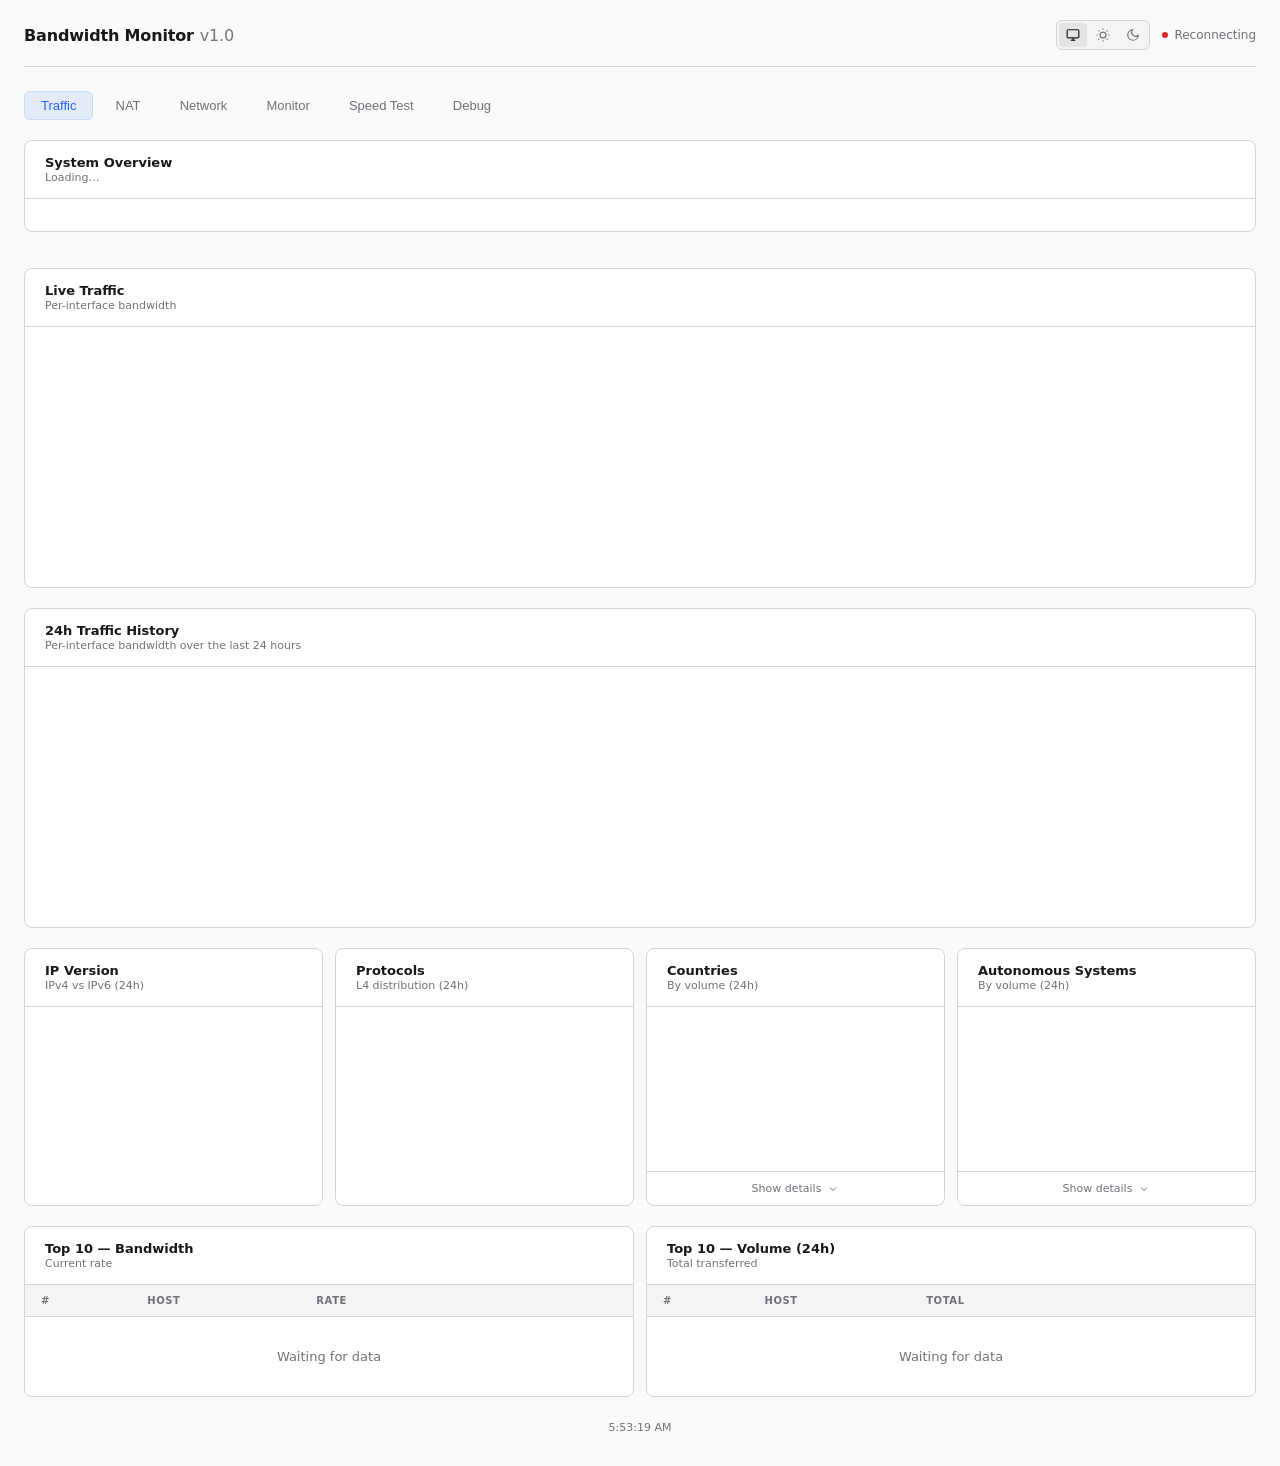
==== static/index.html @ acca1e72 "speedtest: add multi-WAN interface selection Speed tests can now optionally be bound to a specific W" ====
<!DOCTYPE html>
<html lang="en">
<head>
    <meta charset="UTF-8">
    <meta name="viewport" content="width=device-width, initial-scale=1.0">
    <title>Bandwidth Monitor</title>
    <script>(function(){var t=localStorage.getItem('bw-theme')||'auto';document.documentElement.setAttribute('data-theme',t)})()</script>
    <link rel="stylesheet" href="style.css">
    <script src="vendor/chart.umd.min.js" defer></script>
    <script src="vendor/luxon.min.js" defer></script>
    <script src="vendor/chartjs-adapter-luxon.umd.min.js" defer></script>
    <script src="vendor/world-map.js" defer></script>
</head>
<body>
    <div class="container">
        <header class="header">
            <h1>Bandwidth Monitor<span>v1.0</span></h1>
            <div style="display:flex;align-items:center;gap:12px">
                <div class="theme-toggle" id="themeToggle">
                    <button class="theme-btn" data-theme-val="auto" title="System"><svg viewBox="0 0 24 24" fill="none" stroke="currentColor" stroke-width="2"><rect x="2" y="3" width="20" height="14" rx="2"/><line x1="8" y1="21" x2="16" y2="21"/><line x1="12" y1="17" x2="12" y2="21"/></svg></button>
                    <button class="theme-btn" data-theme-val="light" title="Light"><svg viewBox="0 0 24 24" fill="none" stroke="currentColor" stroke-width="2"><circle cx="12" cy="12" r="5"/><path d="M12 1v2M12 21v2M4.22 4.22l1.42 1.42M18.36 18.36l1.42 1.42M1 12h2M21 12h2M4.22 19.78l1.42-1.42M18.36 5.64l1.42-1.42"/></svg></button>
                    <button class="theme-btn" data-theme-val="dark" title="Dark"><svg viewBox="0 0 24 24" fill="none" stroke="currentColor" stroke-width="2"><path d="M21 12.79A9 9 0 1 1 11.21 3 7 7 0 0 0 21 12.79z"/></svg></button>
                </div>
                <div class="status-badge">
                    <span class="status-dot" id="statusDot" role="img" aria-label="Connection status: connecting"></span>
                    <span id="statusText">Connecting</span>
                </div>
            </div>
        </header>

        <div class="main-nav">
            <button class="main-nav-tab active" data-tab="traffic" onclick="window._switchTab('traffic')">Traffic</button>
            <button class="main-nav-tab" data-tab="nat" onclick="window._switchTab('nat')">NAT</button>
            <button class="main-nav-tab" data-tab="dns" onclick="window._switchTab('dns')">DNS</button>
            <button class="main-nav-tab" data-tab="wifi" onclick="window._switchTab('wifi')">WiFi</button>
            <button class="main-nav-tab" data-tab="network" onclick="window._switchTab('network')">Network</button>
            <button class="main-nav-tab" data-tab="monitor" onclick="window._switchTab('monitor')">Monitor</button>
            <button class="main-nav-tab" data-tab="speedtest" onclick="window._switchTab('speedtest')">Speed Test</button>
            <button class="main-nav-tab" data-tab="debug" onclick="window._switchTab('debug')">Debug</button>
        </div>

        <div class="tab-panel active" id="tabTraffic">

        <div class="vpn-banner" id="vpnBanner">
            <span class="vpn-banner-dot"></span>
            <span class="vpn-banner-text">Traffic routed via VPN <span class="vpn-banner-since" id="vpnBannerSince"></span></span>
        </div>

        <div class="card" id="systemCard" style="margin-bottom:16px">
            <div class="card-header">
                <div>
                    <div class="card-title">System Overview</div>
                    <div class="card-subtitle" id="systemSubtitle">Loading…</div>
                </div>
            </div>
            <div id="systemStats" class="system-stats"></div>
        </div>

        <div class="stats-row" id="statsRow"></div>

        <div class="iface-groups" id="ifaceGroups"></div>

        <div class="card chart-section">
            <div class="card-header">
                <div>
                    <div class="card-title">Live Traffic</div>
                    <div class="card-subtitle">Per-interface bandwidth</div>
                </div>
                <div class="iface-tabs" id="ifaceTabs"></div>
            </div>
            <div class="chart-container">
                <canvas id="trafficChart"></canvas>
            </div>
        </div>

        <div class="card chart-section">
            <div class="card-header">
                <div>
                    <div class="card-title">24h Traffic History</div>
                    <div class="card-subtitle">Per-interface bandwidth over the last 24 hours</div>
                </div>
                <div class="iface-tabs" id="historyIfaceTabs"></div>
            </div>
            <div class="chart-container">
                <canvas id="historyChart"></canvas>
            </div>
        </div>

        <div class="breakdown-row">
            <div class="breakdown-card" id="ipvSection">
                <div class="card-header">
                    <div>
                        <div class="card-title">IP Version</div>
                        <div class="card-subtitle">IPv4 vs IPv6 (24h)</div>
                    </div>
                </div>
                <div class="breakdown-chart-body">
                    <div class="breakdown-chart-wrap"><canvas id="ipvChart"></canvas></div>
                    <div class="breakdown-legend" id="ipvLegend"></div>
                </div>
            </div>

            <div class="breakdown-card" id="protoSection">
                <div class="card-header">
                    <div>
                        <div class="card-title">Protocols</div>
                        <div class="card-subtitle">L4 distribution (24h)</div>
                    </div>
                </div>
                <div class="breakdown-chart-body">
                    <div class="breakdown-chart-wrap"><canvas id="protoChart"></canvas></div>
                    <div class="breakdown-legend" id="protoLegend"></div>
                </div>
            </div>

            <div class="breakdown-card" id="countrySection">
                <div class="card-header">
                    <div>
                        <div class="card-title">Countries</div>
                        <div class="card-subtitle">By volume (24h)</div>
                    </div>
                </div>
                <div class="breakdown-chart-body">
                    <div class="breakdown-chart-wrap"><canvas id="countryChart"></canvas></div>
                    <div class="breakdown-legend" id="countryLegend"></div>
                </div>
                <div class="breakdown-toggle" id="countryToggle" onclick="window._toggleDetail('country')">
                    <span>Show details</span>
                    <svg viewBox="0 0 24 24" fill="none" stroke="currentColor" stroke-width="2"><polyline points="6 9 12 15 18 9"/></svg>
                </div>
                <div class="breakdown-detail" id="countryDetail">
                    <table>
                        <thead><tr><th>#</th><th>Country</th><th>IPs</th><th>Volume</th><th style="width:28%"></th></tr></thead>
                        <tbody id="countryTable">
                            <tr><td colspan="5" class="empty-state">Waiting for GeoIP data</td></tr>
                        </tbody>
                    </table>
                </div>
            </div>

            <div class="breakdown-card" id="asnSection">
                <div class="card-header">
                    <div>
                        <div class="card-title">Autonomous Systems</div>
                        <div class="card-subtitle">By volume (24h)</div>
                    </div>
                </div>
                <div class="breakdown-chart-body">
                    <div class="breakdown-chart-wrap"><canvas id="asnChart"></canvas></div>
                    <div class="breakdown-legend" id="asnLegend"></div>
                </div>
                <div class="breakdown-toggle" id="asnToggle" onclick="window._toggleDetail('asn')">
                    <span>Show details</span>
                    <svg viewBox="0 0 24 24" fill="none" stroke="currentColor" stroke-width="2"><polyline points="6 9 12 15 18 9"/></svg>
                </div>
                <div class="breakdown-detail" id="asnDetail">
                    <table>
                        <thead><tr><th>#</th><th>ASN</th><th>IPs</th><th>Volume</th><th style="width:28%"></th></tr></thead>
                        <tbody id="asnTable">
                            <tr><td colspan="5" class="empty-state">Waiting for GeoIP data</td></tr>
                        </tbody>
                    </table>
                </div>
            </div>
        </div>

        <!-- World Traffic Map and Latency moved to Monitor tab -->

        <div class="two-col">
            <div class="card">
                <div class="card-header">
                    <div>
                        <div class="card-title">Top 10 &mdash; Bandwidth</div>
                        <div class="card-subtitle">Current rate</div>
                    </div>
                </div>
                <table>
                    <thead><tr><th>#</th><th>Host</th><th>Rate</th><th style="width:28%"></th></tr></thead>
                    <tbody id="bwTable">
                        <tr><td colspan="4" class="empty-state">Waiting for data</td></tr>
                    </tbody>
                </table>
            </div>

            <div class="card">
                <div class="card-header">
                    <div>
                        <div class="card-title">Top 10 &mdash; Volume (24h)</div>
                        <div class="card-subtitle">Total transferred</div>
                    </div>
                </div>
                <table>
                    <thead><tr><th>#</th><th>Host</th><th>Total</th><th style="width:28%"></th></tr></thead>
                    <tbody id="volTable">
                        <tr><td colspan="4" class="empty-state">Waiting for data</td></tr>
                    </tbody>
                </table>
            </div>
        </div>

        </div><!-- /tabTraffic -->

        <div class="tab-panel" id="tabNat">
        <div id="natNoData" style="text-align:center;padding:48px 16px;color:var(--text-2)">
            <div style="font-size:14px;font-weight:500;margin-bottom:4px">Conntrack not available</div>
            <div style="font-size:12px">Requires Linux with nf_conntrack module loaded and CAP_NET_ADMIN</div>
        </div>
        <div id="natHasData" style="display:none">
            <div class="card" style="margin-bottom:16px">
                <div class="card-header">
                    <div>
                        <div class="card-title">NAT &mdash; Connection Tracking</div>
                        <div class="card-subtitle">Active conntrack entries</div>
                    </div>
                    <div style="font-size:11px;color:var(--text-2)" id="natStatus"></div>
                </div>
            </div>
            <div class="nat-stats-row">
                <div class="nat-stat-card">
                    <div class="nat-stat-label">Active Connections</div>
                    <div class="nat-stat-value total" id="natTotal">--</div>
                </div>
                <div class="nat-stat-card">
                    <div class="nat-stat-label">Max Connections</div>
                    <div class="nat-stat-value max" id="natMax">--</div>
                </div>
                <div class="nat-stat-card">
                    <div class="nat-stat-label">Table Usage</div>
                    <div class="nat-stat-value pct" id="natUsagePct">--</div>
                </div>
                <div class="nat-stat-card">
                    <div class="nat-stat-label">IPv4</div>
                    <div class="nat-stat-value v4" id="natIPv4">--</div>
                </div>
                <div class="nat-stat-card">
                    <div class="nat-stat-label">IPv6</div>
                    <div class="nat-stat-value v6" id="natIPv6">--</div>
                </div>
            </div>
            <div class="breakdown-row">
                <div class="breakdown-card">
                    <div class="card-header">
                        <div>
                            <div class="card-title">Protocols</div>
                            <div class="card-subtitle">Connection distribution</div>
                        </div>
                    </div>
                    <div class="breakdown-chart-body">
                        <div class="breakdown-chart-wrap"><canvas id="natProtoChart"></canvas></div>
                        <div class="breakdown-legend" id="natProtoLegend"></div>
                    </div>
                </div>
                <div class="breakdown-card">
                    <div class="card-header">
                        <div>
                            <div class="card-title">States</div>
                            <div class="card-subtitle">TCP connection states</div>
                        </div>
                    </div>
                    <div class="breakdown-chart-body">
                        <div class="breakdown-chart-wrap"><canvas id="natStateChart"></canvas></div>
                        <div class="breakdown-legend" id="natStateLegend"></div>
                    </div>
                </div>
                <div class="breakdown-card">
                    <div class="card-header">
                        <div>
                            <div class="card-title">NAT Type</div>
                            <div class="card-subtitle">SNAT / DNAT / Both / None</div>
                        </div>
                    </div>
                    <div class="breakdown-chart-body">
                        <div class="breakdown-chart-wrap"><canvas id="natTypeChart"></canvas></div>
                        <div class="breakdown-legend" id="natTypeLegend"></div>
                    </div>
                </div>
                <div class="breakdown-card">
                    <div class="card-header">
                        <div>
                            <div class="card-title">IP Version</div>
                            <div class="card-subtitle">IPv4 vs IPv6 connections</div>
                        </div>
                    </div>
                    <div class="breakdown-chart-body">
                        <div class="breakdown-chart-wrap"><canvas id="natIPvChart"></canvas></div>
                        <div class="breakdown-legend" id="natIPvLegend"></div>
                    </div>
                </div>
            </div>
            <div class="two-col" style="margin-bottom:20px">
                <div class="card">
                    <div class="card-header">
                        <div>
                            <div class="card-title">Top LAN Clients</div>
                            <div class="card-subtitle" id="natSrcSubtitle">By traffic volume</div>
                        </div>
                        <div class="toggle-group">
                            <button class="toggle-btn active" data-target="natSrc" data-mode="bytes" onclick="window._toggleHostSort(this)">Traffic</button>
                            <button class="toggle-btn" data-target="natSrc" data-mode="conns" onclick="window._toggleHostSort(this)">Connections</button>
                        </div>
                    </div>
                    <table>
                        <thead><tr><th>#</th><th>LAN Host</th><th id="natSrcMetricHeader">Traffic</th><th style="width:28%"></th></tr></thead>
                        <tbody id="natSrcTable">
                            <tr><td colspan="4" class="empty-state">Waiting for data</td></tr>
                        </tbody>
                    </table>
                </div>
                <div class="card">
                    <div class="card-header">
                        <div>
                            <div class="card-title">Top Remote Destinations</div>
                            <div class="card-subtitle" id="natDstSubtitle">By traffic volume</div>
                        </div>
                        <div class="toggle-group">
                            <button class="toggle-btn active" data-target="natDst" data-mode="bytes" onclick="window._toggleHostSort(this)">Traffic</button>
                            <button class="toggle-btn" data-target="natDst" data-mode="conns" onclick="window._toggleHostSort(this)">Connections</button>
                        </div>
                    </div>
                    <table>
                        <thead><tr><th>#</th><th>Remote Host</th><th id="natDstMetricHeader">Traffic</th><th style="width:28%"></th></tr></thead>
                        <tbody id="natDstTable">
                            <tr><td colspan="4" class="empty-state">Waiting for data</td></tr>
                        </tbody>
                    </table>
                </div>
            </div>

            <div class="nat-version-tabs">
                <button class="nat-version-tab active" data-ver="v4" onclick="window._switchNatVersion('v4')">IPv4 Translations</button>
                <button class="nat-version-tab" data-ver="v6" onclick="window._switchNatVersion('v6')">IPv6 Translations</button>
            </div>
            <div class="card">
                <div class="card-header">
                    <div>
                        <div class="card-title" id="natTableTitle">IPv4 NAT Translations</div>
                        <div class="card-subtitle" id="natTableSubtitle">Active conntrack entries (top 200 by traffic volume)</div>
                    </div>
                    <div style="display:flex;gap:8px;align-items:center">
                        <input type="text" id="natSearch" class="input-control input-control--sm" placeholder="Filter entries…" style="width:200px">
                        <select id="natFilter" class="select-control select-control--sm">
                            <option value="all">All NAT Types</option>
                            <option value="snat">SNAT</option>
                            <option value="dnat">DNAT</option>
                            <option value="both">Both</option>
                            <option value="none">No NAT</option>
                        </select>
                    </div>
                </div>
                <div style="max-height:600px;overflow-y:auto">
                <table>
                    <thead><tr>
                        <th>Proto</th>
                        <th>State</th>
                        <th>Original Src</th>
                        <th>Original Dst</th>
                        <th>Reply Src</th>
                        <th>Reply Dst</th>
                        <th>NAT</th>
                        <th>Bytes</th>
                        <th>Packets</th>
                        <th>TTL</th>
                    </tr></thead>
                    <tbody id="natEntryTable">
                        <tr><td colspan="10" class="empty-state">Waiting for data</td></tr>
                    </tbody>
                </table>
                </div>
            </div>
        </div>
        </div><!-- /tabNat -->

        <div class="tab-panel" id="tabDns">
        <div class="dns-section" id="dnsSection">
            <div id="dnsNoData" style="text-align:center;padding:48px 16px;color:var(--text-2)">
                <div style="font-size:14px;font-weight:500;margin-bottom:4px">DNS provider not connected</div>
                <div style="font-size:12px">Configure AdGuard Home (ADGUARD_URL) or NextDNS (NEXTDNS_PROFILE + NEXTDNS_API_KEY)</div>
            </div>
            <div id="dnsHasData" style="display:none">
            <div class="card" style="margin-bottom:16px">
                <div class="card-header">
                    <div>
                        <div class="card-title" id="dnsCardTitle">DNS</div>
                        <div class="card-subtitle">Query statistics</div>
                    </div>
                    <div style="font-size:11px;color:var(--text-2)" id="dnsStatus"></div>
                </div>
            </div>
            <div class="dns-stats-row">
                <div class="dns-stat-card">
                    <div class="dns-stat-label">Total Queries</div>
                    <div class="dns-stat-value" id="dnsTotalQueries">--</div>
                </div>
                <div class="dns-stat-card">
                    <div class="dns-stat-label">Blocked</div>
                    <div class="dns-stat-value blocked" id="dnsBlocked">--</div>
                </div>
                <div class="dns-stat-card">
                    <div class="dns-stat-label">Block Rate</div>
                    <div class="dns-stat-value pct" id="dnsBlockPct">--</div>
                </div>
                <div class="dns-stat-card">
                    <div class="dns-stat-label">Avg Latency</div>
                    <div class="dns-stat-value latency" id="dnsLatency">--</div>
                </div>
            </div>
            <div class="dns-chart-row">
                <div class="dns-chart-card">
                    <div class="card-header">
                        <div>
                            <div class="card-title" style="font-size:12px">Queries</div>
                        </div>
                    </div>
                    <div class="dns-chart-wrap"><canvas id="dnsQueriesChart"></canvas></div>
                </div>
                <div class="dns-chart-card">
                    <div class="card-header">
                        <div>
                            <div class="card-title" style="font-size:12px">Blocked</div>
                        </div>
                    </div>
                    <div class="dns-chart-wrap"><canvas id="dnsBlockedChart"></canvas></div>
                </div>
            </div>
            <div class="breakdown-row">
            <div class="breakdown-card">
                <div class="card-header">
                    <div>
                        <div class="card-title">Top DNS Clients</div>
                        <div class="card-subtitle">By query count</div>
                    </div>
                </div>
                <div class="breakdown-chart-body">
                    <div class="breakdown-chart-wrap"><canvas id="dnsClientsChart"></canvas></div>
                    <div class="breakdown-legend" id="dnsClientsLegend"></div>
                </div>
                <div class="breakdown-toggle" id="dnsClientsToggle" onclick="window._toggleDetail('dnsClients')">
                    <span>Show details</span>
                    <svg viewBox="0 0 24 24" fill="none" stroke="currentColor" stroke-width="2"><polyline points="6 9 12 15 18 9"/></svg>
                </div>
                <div class="breakdown-detail" id="dnsClientsDetail">
                    <table>
                        <thead><tr><th>#</th><th>Client</th><th>Queries</th><th style="width:28%"></th></tr></thead>
                        <tbody id="dnsClientsTable">
                            <tr><td colspan="4" class="empty-state">Waiting for data</td></tr>
                        </tbody>
                    </table>
                </div>
            </div>
            <div class="breakdown-card">
                <div class="card-header">
                    <div>
                        <div class="card-title">Top Queried</div>
                        <div class="card-subtitle">Domain distribution</div>
                    </div>
                </div>
                <div class="breakdown-chart-body">
                    <div class="breakdown-chart-wrap"><canvas id="dnsDomainsChart"></canvas></div>
                    <div class="breakdown-legend" id="dnsDomainsLegend"></div>
                </div>
                <div class="breakdown-toggle" id="dnsDomainsToggle" onclick="window._toggleDetail('dnsDomains')">
                    <span>Show details</span>
                    <svg viewBox="0 0 24 24" fill="none" stroke="currentColor" stroke-width="2"><polyline points="6 9 12 15 18 9"/></svg>
                </div>
                <div class="breakdown-detail" id="dnsDomainsDetail">
                    <table>
                        <thead><tr><th>#</th><th>Domain</th><th>Queries</th><th style="width:28%"></th></tr></thead>
                        <tbody id="dnsDomainsTable">
                            <tr><td colspan="4" class="empty-state">Waiting for data</td></tr>
                        </tbody>
                    </table>
                </div>
            </div>
            <div class="breakdown-card">
                <div class="card-header">
                    <div>
                        <div class="card-title">Top Blocked</div>
                        <div class="card-subtitle">Blocked domain distribution</div>
                    </div>
                </div>
                <div class="breakdown-chart-body">
                    <div class="breakdown-chart-wrap"><canvas id="dnsBlockedDomainsChart"></canvas></div>
                    <div class="breakdown-legend" id="dnsBlockedDomainsLegend"></div>
                </div>
                <div class="breakdown-toggle" id="dnsBlockedDomainsToggle" onclick="window._toggleDetail('dnsBlockedDomains')">
                    <span>Show details</span>
                    <svg viewBox="0 0 24 24" fill="none" stroke="currentColor" stroke-width="2"><polyline points="6 9 12 15 18 9"/></svg>
                </div>
                <div class="breakdown-detail" id="dnsBlockedDomainsDetail">
                    <table>
                        <thead><tr><th>#</th><th>Domain</th><th>Hits</th><th style="width:28%"></th></tr></thead>
                        <tbody id="dnsBlockedDomainsTable">
                            <tr><td colspan="4" class="empty-state">Waiting for data</td></tr>
                        </tbody>
                    </table>
                </div>
            </div>
            </div>
            <div class="card" style="margin-top:16px">
                <div class="card-header">
                    <div>
                        <div class="card-title">Upstream DNS Servers</div>
                        <div class="card-subtitle">Response count &amp; average latency</div>
                    </div>
                </div>
                <table>
                    <thead><tr><th>#</th><th>Server</th><th>Responses</th><th>Avg Latency</th><th style="width:22%"></th></tr></thead>
                    <tbody id="dnsUpstreamTable">
                        <tr><td colspan="5" class="empty-state">Waiting for data</td></tr>
                    </tbody>
                </table>
            </div>
            </div><!-- /dnsHasData -->
        </div>
        </div><!-- /tabDns -->

        <div class="tab-panel" id="tabWifi">
        <div id="wifiNoData" style="text-align:center;padding:48px 16px;color:var(--text-2)">
            <div style="font-size:14px;font-weight:500;margin-bottom:4px">WiFi controller not connected</div>
            <div style="font-size:12px">Configure with UNIFI_URL or OMADA_URL env var</div>
        </div>
        <div id="wifiHasData" style="display:none">
            <div class="card" style="margin-bottom:16px">
                <div class="card-header">
                    <div>
                        <div class="card-title">WiFi &mdash; <span id="wifiProviderName">Controller</span></div>
                        <div class="card-subtitle">Access points &amp; clients</div>
                    </div>
                </div>
            </div>
            <div class="wifi-stats-row">
                <div class="wifi-stat-card">
                    <div class="wifi-stat-label">Access Points</div>
                    <div class="wifi-stat-value ap" id="wifiTotalAPs">--</div>
                </div>
                <div class="wifi-stat-card">
                    <div class="wifi-stat-label">Total Clients</div>
                    <div class="wifi-stat-value clients" id="wifiTotalClients">--</div>
                </div>
                <div class="wifi-stat-card">
                    <div class="wifi-stat-label">SSIDs</div>
                    <div class="wifi-stat-value ssids" id="wifiTotalSSIDs">--</div>
                </div>
            </div>
            <div class="breakdown-row">
            <div class="breakdown-card">
                <div class="card-header">
                    <div>
                        <div class="card-title">Clients per AP</div>
                        <div class="card-subtitle">Active wireless clients by access point</div>
                    </div>
                </div>
                <div class="breakdown-chart-body">
                    <div class="breakdown-chart-wrap"><canvas id="apClientsChart"></canvas></div>
                    <div class="breakdown-legend" id="apClientsLegend"></div>
                </div>
                <div class="breakdown-toggle" id="apClientsToggle" onclick="window._toggleDetail('apClients')">
                    <span>Show details</span>
                    <svg viewBox="0 0 24 24" fill="none" stroke="currentColor" stroke-width="2"><polyline points="6 9 12 15 18 9"/></svg>
                </div>
                <div class="breakdown-detail" id="apClientsDetail">
                    <table>
                        <thead><tr><th>#</th><th>Access Point</th><th>Clients</th><th style="width:28%"></th></tr></thead>
                        <tbody id="apClientsTable">
                            <tr><td colspan="4" class="empty-state">Waiting for data</td></tr>
                        </tbody>
                    </table>
                </div>
            </div>
            <div class="breakdown-card">
                <div class="card-header">
                    <div>
                        <div class="card-title">Traffic per AP</div>
                        <div class="card-subtitle">Total bytes by access point</div>
                    </div>
                </div>
                <div class="breakdown-chart-body">
                    <div class="breakdown-chart-wrap"><canvas id="apTrafficChart"></canvas></div>
                    <div class="breakdown-legend" id="apTrafficLegend"></div>
                </div>
                <div class="breakdown-toggle" id="apTrafficToggle" onclick="window._toggleDetail('apTraffic')">
                    <span>Show details</span>
                    <svg viewBox="0 0 24 24" fill="none" stroke="currentColor" stroke-width="2"><polyline points="6 9 12 15 18 9"/></svg>
                </div>
                <div class="breakdown-detail" id="apTrafficDetail">
                    <table>
                        <thead><tr><th>#</th><th>Access Point</th><th>RX</th><th>TX</th><th>RX Rate</th><th>TX Rate</th><th style="width:16%"></th></tr></thead>
                        <tbody id="apTrafficTable">
                            <tr><td colspan="7" class="empty-state">Waiting for data</td></tr>
                        </tbody>
                    </table>
                </div>
            </div>
            <div class="breakdown-card">
                <div class="card-header">
                    <div>
                        <div class="card-title">Clients per SSID</div>
                        <div class="card-subtitle">Active wireless clients</div>
                    </div>
                </div>
                <div class="breakdown-chart-body">
                    <div class="breakdown-chart-wrap"><canvas id="ssidChart"></canvas></div>
                    <div class="breakdown-legend" id="ssidLegend"></div>
                </div>
                <div class="breakdown-toggle" id="ssidToggle" onclick="window._toggleDetail('ssid')">
                    <span>Show details</span>
                    <svg viewBox="0 0 24 24" fill="none" stroke="currentColor" stroke-width="2"><polyline points="6 9 12 15 18 9"/></svg>
                </div>
                <div class="breakdown-detail" id="ssidDetail">
                    <table>
                        <thead><tr><th>#</th><th>SSID</th><th>Clients</th><th style="width:28%"></th></tr></thead>
                        <tbody id="wifiSSIDTable">
                            <tr><td colspan="4" class="empty-state">Waiting for data</td></tr>
                        </tbody>
                    </table>
                </div>
            </div>
            <div class="breakdown-card">
                <div class="card-header">
                    <div>
                        <div class="card-title">Traffic per SSID</div>
                        <div class="card-subtitle">Total bytes by network</div>
                    </div>
                </div>
                <div class="breakdown-chart-body">
                    <div class="breakdown-chart-wrap"><canvas id="ssidTrafficChart"></canvas></div>
                    <div class="breakdown-legend" id="ssidTrafficLegend"></div>
                </div>
                <div class="breakdown-toggle" id="ssidTrafficToggle" onclick="window._toggleDetail('ssidTraffic')">
                    <span>Show details</span>
                    <svg viewBox="0 0 24 24" fill="none" stroke="currentColor" stroke-width="2"><polyline points="6 9 12 15 18 9"/></svg>
                </div>
                <div class="breakdown-detail" id="ssidTrafficDetail">
                    <table>
                        <thead><tr><th>#</th><th>SSID</th><th>RX</th><th>TX</th><th>RX Rate</th><th>TX Rate</th><th style="width:16%"></th></tr></thead>
                        <tbody id="ssidTrafficTable">
                            <tr><td colspan="7" class="empty-state">Waiting for data</td></tr>
                        </tbody>
                    </table>
                </div>
            </div>
            </div>

            <div class="wifi-ap-cards" id="wifiAPCards">
                <div class="empty-state">Waiting for data</div>
            </div>

            <div class="card" style="margin-top:16px">
                <div class="card-header">
                    <div>
                        <div class="card-title">Client Traffic</div>
                        <div class="card-subtitle">Per-client wireless traffic &amp; signal</div>
                    </div>
                    <div style="display:flex;gap:8px;align-items:center">
                        <label style="display:flex;align-items:center;gap:4px;font-size:12px;color:var(--text-2);cursor:pointer;white-space:nowrap">
                            <input type="checkbox" id="wifiPinnedOnly"> Pinned only
                        </label>
                        <input type="text" id="wifiClientSearch" class="input-control input-control--sm" placeholder="Filter clients…" style="width:180px">
                        <select id="wifiClientSort" class="select-control select-control--sm">
                            <option value="traffic">Sort: Traffic</option>
                            <option value="rate">Sort: Rate</option>
                            <option value="name">Sort: Name</option>
                            <option value="signal">Sort: Signal</option>
                        </select>
                    </div>
                </div>
                <table>
                    <thead><tr>
                        <th>#</th>
                        <th></th>
                        <th>Client</th>
                        <th>SSID</th>
                        <th>AP</th>
                        <th>Band</th>
                        <th>Ch</th>
                        <th>Signal</th>
                        <th>RX</th>
                        <th>TX</th>
                        <th>Rate ▼▲</th>
                        <th style="width:14%"></th>
                    </tr></thead>
                    <tbody id="wifiClientTable">
                        <tr><td colspan="12" class="empty-state">Waiting for data</td></tr>
                    </tbody>
                </table>
            </div>
        </div>
        </div><!-- /tabWifi -->

        <div class="tab-panel" id="tabNetwork">

        <div id="networkNoData" class="card" style="padding:32px;text-align:center;color:var(--text-2)">
            <p>No topology data yet &mdash; waiting for first scan&hellip;</p>
        </div>

        <div id="networkHasData" style="display:none">

        <!-- Summary stats -->
        <div class="net-stats-row" style="grid-template-columns:repeat(5,1fr)" id="networkStatsRow">
            <div class="net-stat-card">
                <div class="net-stat-label">Total Nodes</div>
                <div class="net-stat-value net-nodes" id="netTotalNodes">0</div>
            </div>
            <div class="net-stat-card">
                <div class="net-stat-label">Gateway</div>
                <div class="net-stat-value net-gw" id="netGateway">&mdash;</div>
            </div>
            <div class="net-stat-card">
                <div class="net-stat-label">Access Points</div>
                <div class="net-stat-value net-aps" id="netTotalAPs">0</div>
            </div>
            <div class="net-stat-card">
                <div class="net-stat-label">Clients</div>
                <div class="net-stat-value net-clients" id="netTotalClients">0</div>
            </div>
            <div class="net-stat-card">
                <div class="net-stat-label">Discovery Sources</div>
                <div class="net-stat-value net-sources" id="netSources" style="font-size:14px">&mdash;</div>
            </div>
        </div>

        <!-- Topology visualization -->
        <div class="card" style="margin-bottom:16px">
            <div class="card-header">
                <div>
                    <div class="card-title">Network Topology</div>
                    <div class="card-subtitle">Approximate local network map &mdash; derived from ARP, NDP, LLDP, and controller data</div>
                </div>
                <div style="display:flex;gap:8px;align-items:center">
                    <select id="networkLayout" class="select-control select-control--sm" onchange="window._updateNetworkLayout()">
                        <option value="tree" selected>Tree</option>
                        <option value="radial">Radial</option>
                    </select>
                </div>
            </div>
            <div id="networkTopologyContainer" style="width:100%;min-height:500px;position:relative;overflow:hidden">
                <svg id="networkTopologySVG" style="width:100%;height:500px"></svg>
            </div>
        </div>

        <!-- Client table -->
        <div class="card" style="margin-bottom:16px">
            <div class="card-header">
                <div>
                    <div class="card-title">Discovered Clients</div>
                    <div class="card-subtitle" id="networkClientCount">0 nodes discovered</div>
                </div>
                <div style="display:flex;gap:8px;align-items:center">
                    <label style="display:flex;align-items:center;gap:4px;font-size:12px;color:var(--text-2);cursor:pointer;white-space:nowrap">
                        <input type="checkbox" id="networkPinnedOnly" onchange="window._filterNetworkClients()"> Pinned only
                    </label>
                    <input type="text" id="networkClientSearch" class="input-control" placeholder="Filter by name, IP, MAC…" style="width:200px" oninput="window._filterNetworkClients()">
                    <select id="networkClientSort" class="select-control select-control--sm" onchange="window._filterNetworkClients()">
                        <option value="type">Sort: Type</option>
                        <option value="name">Sort: Name</option>
                        <option value="ip">Sort: IP</option>
                        <option value="source">Sort: Source</option>
                    </select>
                </div>
            </div>
            <div style="overflow-x:auto">
                <table class="wifi-client-table">
                    <thead>
                        <tr>
                            <th></th>
                            <th>Type</th>
                            <th>Name / Hostname</th>
                            <th>IP(s)</th>
                            <th>MAC</th>
                            <th>Interface</th>
                            <th>SSID</th>
                            <th>Signal</th>
                            <th>State</th>
                            <th>Source</th>
                        </tr>
                    </thead>
                    <tbody id="networkClientTable"></tbody>
                </table>
            </div>
        </div>

        </div><!-- /networkHasData -->
        </div><!-- /tabNetwork -->

        <div class="tab-panel" id="tabMonitor">

        <!-- World Traffic Map -->
        <div class="card" id="worldMapSection" style="margin-bottom:16px">
            <div class="card-header">
                <div>
                    <div class="card-title">Traffic World Map</div>
                    <div class="card-subtitle">Live traffic flows by country &mdash; drag to pan, Ctrl+scroll to zoom, double-click to reset, click a country to see its top talkers</div>
                </div>
            </div>
            <div id="worldMapContainer" style="width:100%;aspect-ratio:2/1;position:relative;overflow:hidden;cursor:grab">
                <div style="text-align:center;padding:48px 16px;color:var(--text-2)">Waiting for GeoIP data&hellip;</div>
            </div>
            <div id="mapHeatLegend" style="display:none;align-items:center;gap:8px;padding:0 16px 12px;font-size:11px;color:var(--text-2)">
                <span>Less traffic</span>
                <div style="flex:0 0 140px;height:8px;border-radius:4px;background:linear-gradient(90deg,rgba(34,211,238,0.25),rgba(34,211,238,1));"></div>
                <span>More traffic</span>
            </div>
            <div id="mapCountryTable" style="display:none;padding:0 16px 16px">
                <div style="font-size:12px;font-weight:600;color:var(--text-2);margin-bottom:8px">Active Countries</div>
                <div id="mapCountryList" style="display:grid;grid-template-columns:repeat(auto-fill,minmax(200px,1fr));gap:4px;font-size:12px"></div>
            </div>
            <div id="mapCountryDetail" style="display:none;padding:0 16px 16px;border-top:1px solid var(--border)">
                <div style="display:flex;align-items:center;justify-content:space-between;margin:12px 0 8px">
                    <div id="mapCountryDetailTitle" style="font-size:12px;font-weight:600;color:var(--text-2)"></div>
                    <div onclick="window._closeCountryDetail()" style="cursor:pointer;color:var(--text-3);font-size:16px;line-height:1;padding:2px 6px" title="Close">&times;</div>
                </div>
                <div id="mapCountryDetailList" style="font-size:12px"></div>
            </div>
        </div>

        <!-- Latency Monitor -->
        <div class="card" id="latencySection" style="margin-bottom:16px">
            <div class="card-header">
                <div>
                    <div class="card-title">Latency Monitor</div>
                    <div class="card-subtitle">Continuous ICMP ping &amp; HTTPS connection probes &mdash; updated every 2s, 15-minute history</div>
                </div>
            </div>
            <div id="latencyTargets" style="padding:12px">
                <div style="text-align:center;padding:32px 16px;color:var(--text-2)">Waiting for latency data&hellip;<br><span style="font-size:11px">Requires CAP_NET_RAW for ICMP probes</span></div>
            </div>
        </div>

        </div><!-- /tabMonitor -->

        <div class="tab-panel" id="tabSpeedtest">
        <div class="card" style="margin-bottom:16px">
            <div class="card-header">
                <div>
                    <div class="card-title">Speed Test</div>
                    <div class="card-subtitle">Runs from your router against <a href="https://speed.ffmuc.net" target="_blank" style="color:var(--accent)">speed.ffmuc.net</a> &mdash; to test from your client, open the link directly</div>
                </div>
                <div style="display:flex;align-items:center;gap:10px">
                    <select class="select-control select-control--sm speedtest-iface-select" id="speedtestIfaceSelect" style="display:none" title="Choose which WAN interface to test through"></select>
                    <button class="speedtest-btn" id="speedtestBtn" onclick="window._runSpeedTest()">
                        <svg viewBox="0 0 24 24" fill="none" stroke="currentColor" stroke-width="2" style="width:14px;height:14px"><polygon points="5 3 19 12 5 21 5 3"/></svg>
                        Start Test
                    </button>
                </div>
            </div>
        </div>

        <div class="speedtest-gauges" id="speedtestGauges">
            <div class="speedtest-gauge-card">
                <div class="speedtest-gauge-label">PING</div>
                <div class="speedtest-gauge-wrap">
                    <canvas id="stPingGauge" width="160" height="100"></canvas>
                </div>
                <div class="speedtest-gauge-value" id="stPingValue">--</div>
                <div class="speedtest-gauge-unit">ms</div>
            </div>
            <div class="speedtest-gauge-card">
                <div class="speedtest-gauge-label" title="Aggregate throughput using 6 parallel connections, like a real download would use">DOWNLOAD <span class="speedtest-gauge-label-hint">(6 streams)</span></div>
                <div class="speedtest-gauge-wrap">
                    <canvas id="stDownGauge" width="160" height="100"></canvas>
                </div>
                <div class="speedtest-gauge-value" id="stDownValue">--</div>
                <div class="speedtest-gauge-unit">Mbps</div>
                <div class="speedtest-gauge-sub" id="stDownSingleValue" title="Throughput of a single TCP connection — a large gap vs. the 6-stream number above usually means per-connection shaping/limits, not the link itself"></div>
            </div>
            <div class="speedtest-gauge-card">
                <div class="speedtest-gauge-label" title="Aggregate throughput using 6 parallel connections, like a real upload would use">UPLOAD <span class="speedtest-gauge-label-hint">(6 streams)</span></div>
                <div class="speedtest-gauge-wrap">
                    <canvas id="stUpGauge" width="160" height="100"></canvas>
                </div>
                <div class="speedtest-gauge-value" id="stUpValue">--</div>
                <div class="speedtest-gauge-unit">Mbps</div>
                <div class="speedtest-gauge-sub" id="stUpSingleValue" title="Throughput of a single TCP connection — a large gap vs. the 6-stream number above usually means per-connection shaping/limits, not the link itself"></div>
            </div>
            <div class="speedtest-gauge-card">
                <div class="speedtest-gauge-label">JITTER</div>
                <div class="speedtest-gauge-wrap">
                    <canvas id="stJitterGauge" width="160" height="100"></canvas>
                </div>
                <div class="speedtest-gauge-value" id="stJitterValue">--</div>
                <div class="speedtest-gauge-unit">ms</div>
            </div>
        </div>

        <div class="speedtest-progress-wrap" id="speedtestProgressWrap" style="display:none">
            <div class="speedtest-progress-phase" id="speedtestPhase">Initializing...</div>
            <div class="speedtest-progress-bar-bg">
                <div class="speedtest-progress-bar-fill" id="speedtestProgressBar" style="width:0%"></div>
            </div>
        </div>

        <div class="card" style="margin-top:16px">
            <div class="card-header">
                <div>
                    <div class="card-title">Test History</div>
                    <div class="card-subtitle">Previous speed test results</div>
                </div>
            </div>
            <table>
                <thead><tr>
                    <th>#</th>
                    <th>Date</th>
                    <th>Interface</th>
                    <th>Download</th>
                    <th>Upload</th>
                    <th>Ping</th>
                    <th>Jitter</th>
                </tr></thead>
                <tbody id="speedtestHistory">
                    <tr><td colspan="7" class="empty-state">No tests yet &mdash; click Start Test</td></tr>
                </tbody>
            </table>
        </div>
        </div><!-- /tabSpeedtest -->

        <div class="tab-panel" id="tabDebug">

        <!-- Traceroute Section -->
        <div class="card" style="margin-bottom:16px">
            <div class="card-header">
                <div>
                    <div class="card-title">Traceroute</div>
                    <div class="card-subtitle">ICMP traceroute with multiple probes per hop from the router</div>
                </div>
            </div>
            <div style="padding:12px 20px;display:flex;gap:10px;align-items:center;flex-wrap:wrap;border-top:1px solid var(--border)">
                <input type="text" id="trTarget" class="input-control" placeholder="IP or hostname (e.g. 1.1.1.1)" style="width:220px;font-family:var(--font-mono)">
                <input type="number" id="trCount" class="input-control" value="20" min="1" max="100" style="width:70px" title="Probes per hop">
                <span style="font-size:11px;color:var(--text-2)">probes/hop</span>
                <button class="speedtest-btn" id="trBtn" onclick="window._runTraceroute()">
                    <svg viewBox="0 0 24 24" fill="none" stroke="currentColor" stroke-width="2" style="width:14px;height:14px"><polygon points="5 3 19 12 5 21 5 3"/></svg>
                    Run
                </button>
            </div>
        </div>

        <div id="trProgressWrap" style="display:none">
            <div class="speedtest-progress-wrap" style="margin-bottom:16px">
                <div class="speedtest-progress-phase" id="trPhase">Waiting...</div>
                <div class="speedtest-progress-bar-bg">
                    <div class="speedtest-progress-bar-fill" id="trProgressBar" style="width:0%"></div>
                </div>
            </div>
        </div>

        <div id="trResults" style="display:none">
            <div class="card" style="margin-bottom:16px">
                <div class="card-header">
                    <div>
                        <div class="card-title" id="trResultTitle">Traceroute Results</div>
                        <div class="card-subtitle" id="trResultSub"></div>
                    </div>
                </div>
                <div style="max-height:600px;overflow-y:auto">
                <table>
                    <thead><tr>
                        <th>TTL</th>
                        <th>IP</th>
                        <th>Hostname</th>
                        <th>RTT (ms)</th>
                        <th>Loss</th>
                    </tr></thead>
                    <tbody id="trTable">
                        <tr><td colspan="5" class="empty-state">No data</td></tr>
                    </tbody>
                </table>
                </div>
            </div>
        </div>

        <!-- DNS Section -->
        <div class="card" style="margin-bottom:16px">
            <div class="card-header">
                <div>
                    <div class="card-title">DNS Check</div>
                    <div class="card-subtitle">Query a domain against multiple DNS servers and compare results</div>
                </div>
            </div>
            <div style="padding:12px 20px;display:flex;gap:10px;align-items:center;flex-wrap:wrap;border-top:1px solid var(--border)">
                <input type="text" id="dnsCheckDomain" class="input-control" placeholder="Domain (e.g. example.com)" style="width:220px;font-family:var(--font-mono)">
                <select id="dnsCheckType" class="select-control">
                    <option value="A">A</option>
                    <option value="AAAA">AAAA</option>
                    <option value="MX">MX</option>
                    <option value="TXT">TXT</option>
                    <option value="NS">NS</option>
                    <option value="CNAME">CNAME</option>
                    <option value="SOA">SOA</option>
                    <option value="PTR">PTR</option>
                </select>
                <button class="speedtest-btn" id="dnsCheckBtn" onclick="window._runDNSCheck()">
                    <svg viewBox="0 0 24 24" fill="none" stroke="currentColor" stroke-width="2" style="width:14px;height:14px"><circle cx="11" cy="11" r="8"/><line x1="21" y1="21" x2="16.65" y2="16.65"/></svg>
                    Query
                </button>
            </div>
        </div>

        <div id="dnsCheckResults" style="display:none">
            <div class="card">
                <div class="card-header">
                    <div>
                        <div class="card-title" id="dnsCheckTitle">DNS Results</div>
                        <div class="card-subtitle" id="dnsCheckSub"></div>
                    </div>
                </div>
                <div id="dnsCheckBody"></div>
            </div>
        </div>

        <!-- MTU Discovery Section -->
        <div class="card" style="margin-bottom:16px">
            <div class="card-header">
                <div>
                    <div class="card-title">MTU Discovery</div>
                    <div class="card-subtitle">Detect path MTU using ICMP with Don&rsquo;t Fragment &mdash; find packet-size issues causing silent drops</div>
                </div>
            </div>
            <div style="padding:12px 20px;display:flex;gap:10px;align-items:center;flex-wrap:wrap;border-top:1px solid var(--border)">
                <input type="text" id="mtuTarget" class="input-control" placeholder="IP or hostname (e.g. 1.1.1.1)" style="width:220px;font-family:var(--font-mono)">
                <button class="speedtest-btn" id="mtuBtn" onclick="window._runMTUDiscovery()">
                    <svg viewBox="0 0 24 24" fill="none" stroke="currentColor" stroke-width="2" style="width:14px;height:14px"><path d="M12 2v20M2 12h20"/></svg>
                    Discover
                </button>
            </div>
        </div>

        <div id="mtuProgressWrap" style="display:none">
            <div class="speedtest-progress-wrap" style="margin-bottom:16px">
                <div class="speedtest-progress-phase" id="mtuPhase">Waiting...</div>
                <div class="speedtest-progress-bar-bg">
                    <div class="speedtest-progress-bar-fill" id="mtuProgressBar" style="width:0%"></div>
                </div>
            </div>
        </div>

        <div id="mtuResults" style="display:none">
            <div class="card" style="margin-bottom:16px">
                <div class="card-header">
                    <div>
                        <div class="card-title" id="mtuResultTitle">MTU Results</div>
                        <div class="card-subtitle" id="mtuResultSub"></div>
                    </div>
                </div>
                <div id="mtuResultBody"></div>
            </div>
        </div>

        </div><!-- /tabDebug -->

        <div class="footer"><span id="clock"></span></div>
    </div>

    <!-- Host Detail Modal -->
    <div id="hostModal" class="host-modal-backdrop" style="display:none" onclick="if(event.target===this)window._closeHostModal()">
        <div class="host-modal">
            <div class="host-modal-header">
                <div>
                    <div class="host-modal-title" id="hostModalTitle">Host Detail</div>
                    <div class="host-modal-subtitle" id="hostModalSubtitle"></div>
                </div>
                <button class="host-modal-close" onclick="window._closeHostModal()">&times;</button>
            </div>
            <div id="hostModalBody" style="padding:20px 24px;overflow-y:auto;max-height:calc(90vh - 80px)">
                <div style="text-align:center;padding:32px;color:var(--text-2)">Loading…</div>
            </div>
        </div>
    </div>

    <!-- Shared utilities -->
    <script src="js/utils.js" defer></script>
    <script src="js/components/device-labels.js" defer></script>
    <script src="js/components/device-favorites.js" defer></script>
    <!-- Tab modules (order: tabs before core, core calls connect) -->
    <script src="js/tabs/traffic.js" defer></script>
    <script src="js/tabs/dns.js" defer></script>
    <script src="js/tabs/wifi.js" defer></script>
    <script src="js/tabs/nat.js" defer></script>
    <script src="js/tabs/monitor.js" defer></script>
    <script src="js/tabs/speedtest.js" defer></script>
    <script src="js/tabs/debug.js" defer></script>
    <script src="js/tabs/network.js" defer></script>
    <script src="js/components/host-modal.js" defer></script>
    <!-- Core (SSE, dispatch) — must load last -->
    <script src="js/core.js" defer></script>
</body>
</html>
---- static/style.css ----
/* ── Bundled Fonts ── */
@font-face { font-family: 'Inter'; font-style: normal; font-weight: 400; font-display: swap; src: url('fonts/inter-400.woff2') format('woff2'); }
@font-face { font-family: 'Inter'; font-style: normal; font-weight: 500; font-display: swap; src: url('fonts/inter-500.woff2') format('woff2'); }
@font-face { font-family: 'Inter'; font-style: normal; font-weight: 600; font-display: swap; src: url('fonts/inter-600.woff2') format('woff2'); }
@font-face { font-family: 'Inter'; font-style: normal; font-weight: 700; font-display: swap; src: url('fonts/inter-700.woff2') format('woff2'); }
@font-face { font-family: 'JetBrains Mono'; font-style: normal; font-weight: 400; font-display: swap; src: url('fonts/jetbrainsmono-400.woff2') format('woff2'); }
@font-face { font-family: 'JetBrains Mono'; font-style: normal; font-weight: 500; font-display: swap; src: url('fonts/jetbrainsmono-500.woff2') format('woff2'); }

:root {
    --bg-0: #09090b;
    --bg-1: #111113;
    --bg-2: #18181b;
    --bg-3: #1f1f23;
    --bg-hover: #27272a;
    --card: var(--bg-2);
    --accent: #3b82f6;
    --accent-dim: rgba(59, 130, 246, 0.12);
    --rx: #22d3ee;
    --rx-dim: rgba(34, 211, 238, 0.10);
    --tx: #a78bfa;
    --tx-dim: rgba(167, 139, 250, 0.10);
    --text-0: #fafafa;
    --text-1: #a1a1aa;
    --text-2: #71717a;
    --border: #27272a;
    --danger: #ef4444;
    --success: #22c55e;
    --warning: #eab308;
    --radius: 8px;
    --font-mono: 'JetBrains Mono', monospace;
}

/* ── Light theme (explicit) ── */
[data-theme="light"] {
    --bg-0: #fafafa; --bg-1: #ffffff; --bg-2: #f4f4f5; --bg-3: #e4e4e7;
    --bg-hover: #e4e4e7;
    --accent: #2563eb; --accent-dim: rgba(37,99,235,0.10);
    --rx: #0891b2; --rx-dim: rgba(8,145,178,0.08);
    --tx: #7c3aed; --tx-dim: rgba(124,58,237,0.08);
    --text-0: #18181b; --text-1: #52525b; --text-2: #71717a;
    --border: #d4d4d8;
    --danger: #dc2626; --success: #16a34a; --warning: #ca8a04;
}
/* ── Light theme (system auto) ── */
@media (prefers-color-scheme: light) {
    [data-theme="auto"] {
        --bg-0: #fafafa; --bg-1: #ffffff; --bg-2: #f4f4f5; --bg-3: #e4e4e7;
        --bg-hover: #e4e4e7;
        --accent: #2563eb; --accent-dim: rgba(37,99,235,0.10);
        --rx: #0891b2; --rx-dim: rgba(8,145,178,0.08);
        --tx: #7c3aed; --tx-dim: rgba(124,58,237,0.08);
        --text-0: #18181b; --text-1: #52525b; --text-2: #71717a;
        --border: #d4d4d8;
        --danger: #dc2626; --success: #16a34a; --warning: #ca8a04;
    }
}

/* ── Theme toggle ── */
.theme-toggle {
    display: flex; align-items: center; gap: 2px;
    background: var(--bg-2); border: 1px solid var(--border);
    border-radius: 6px; padding: 2px;
}
.theme-btn {
    display: flex; align-items: center; justify-content: center;
    width: 28px; height: 24px; border: none; border-radius: 4px;
    background: transparent; color: var(--text-2); cursor: pointer;
    transition: all 0.15s;
}
.theme-btn:hover { color: var(--text-0); background: var(--bg-hover); }
.theme-btn.active { background: var(--bg-3); color: var(--text-0); }
.theme-btn svg { width: 14px; height: 14px; }

/* ── Main navigation tabs ── */
.main-nav {\n    display: flex; gap: 4px; margin-bottom: 20px;\n    overflow-x: auto; -webkit-overflow-scrolling: touch;\n    scrollbar-width: none;\n}
.main-nav-tab {
    padding: 6px 16px; border-radius: 6px; font-size: 13px; font-weight: 500;
    cursor: pointer; color: var(--text-2); background: transparent;
    border: 1px solid transparent; transition: all 0.15s;
    font-family: 'Inter', sans-serif;
}
.main-nav-tab:hover { color: var(--text-0); background: var(--bg-2); }
.main-nav-tab.active {
    background: var(--accent-dim); color: var(--accent);
    border-color: rgba(59,130,246,0.15);
}
.tab-panel { display: none; }
.tab-panel.active { display: block; }

* { margin: 0; padding: 0; box-sizing: border-box; }

body {
    font-family: 'Inter', -apple-system, BlinkMacSystemFont, system-ui, sans-serif;
    background: var(--bg-0);
    color: var(--text-0);
    min-height: 100vh;
    -webkit-font-smoothing: antialiased;
}

.container {
    max-width: 1920px;
    margin: 0 auto;
    padding: 20px 24px;
}

/* ── Header ── */
.header {
    display: flex;
    align-items: center;
    justify-content: space-between;
    margin-bottom: 24px;
    padding-bottom: 16px;
    border-bottom: 1px solid var(--border);
}

.header h1 {
    font-size: 16px;
    font-weight: 600;
    color: var(--text-0);
    letter-spacing: -0.01em;
}

.header h1 span {
    color: var(--text-2);
    font-weight: 400;
    margin-left: 6px;
}

.status-badge {
    display: flex;
    align-items: center;
    gap: 6px;
    font-size: 12px;
    color: var(--text-2);
}

.status-dot {
    width: 6px; height: 6px;
    border-radius: 50%;
    background: var(--success);
}

.status-dot.error { background: var(--danger); }

/* ── Stats row ── */
.stats-row {
    display: flex;
    gap: 12px;
    flex-wrap: wrap;
    margin-bottom: 20px;
}

.stats-group {
    flex: 1;
    min-width: 200px;
    background: var(--bg-1);
    border: 1px solid var(--border);
    border-radius: var(--radius);
    overflow: hidden;
}

.stats-group-header {
    font-size: 10px;
    font-weight: 600;
    text-transform: uppercase;
    letter-spacing: 0.06em;
    color: var(--text-2);
    padding: 10px 16px 0;
}

.stats-group-header span {
    font-weight: 400;
    color: var(--text-2);
    margin-left: 4px;
}

.stats-group-body {
    display: grid;
    grid-template-columns: 1fr 1fr;
    gap: 1px;
    padding: 10px 16px 12px;
}

.stat-mini-label {
    font-size: 10px;
    font-weight: 500;
    text-transform: uppercase;
    letter-spacing: 0.04em;
    color: var(--text-2);
    margin-bottom: 2px;
}

.stat-mini-value {
    font-size: 16px;
    font-weight: 700;
    font-variant-numeric: tabular-nums;
    letter-spacing: -0.02em;
}

.stat-mini-value.rx { color: var(--rx); }
.stat-mini-value.tx { color: var(--tx); }

.stat-value {
    font-size: 22px;
    font-weight: 700;
    font-variant-numeric: tabular-nums;
    letter-spacing: -0.02em;
    color: var(--text-0);
}

.stat-value.rx { color: var(--rx); }
.stat-value.tx { color: var(--tx); }

/* ── Cards ── */
.card {
    background: var(--bg-1);
    border: 1px solid var(--border);
    border-radius: var(--radius);
    overflow-x: auto;
    overflow-y: hidden;
    -webkit-overflow-scrolling: touch;
}

.chart-section {
    overflow: hidden;
}

.card-header {
    display: flex;
    align-items: center;
    justify-content: space-between;
    padding: 14px 20px;
    border-bottom: 1px solid var(--border);
}

.card-title {
    font-size: 13px;
    font-weight: 600;
    color: var(--text-0);
}

.card-subtitle {
    font-size: 11px;
    color: var(--text-2);
    margin-top: 1px;
}

.card-body {
    padding: 16px 20px;
}

/* ── System Overview stats grid ── */
.system-stats {
    display: grid;
    grid-template-columns: repeat(auto-fill, minmax(120px, 1fr));
    gap: 10px;
    padding: 16px 20px;
}

.system-stat {
    background: var(--bg-2);
    border: 1px solid var(--border);
    border-radius: 6px;
    padding: 10px 12px;
}

.system-stat-label {
    font-size: 10px;
    font-weight: 600;
    text-transform: uppercase;
    letter-spacing: 0.05em;
    color: var(--text-2);
    margin-bottom: 4px;
}

.system-stat-value {
    font-size: 16px;
    font-weight: 700;
    font-variant-numeric: tabular-nums;
    letter-spacing: -0.02em;
    color: var(--text-0);
}

.system-stat-value.rx { color: var(--rx); }
.system-stat-value.tx { color: var(--tx); }

/* ── Chart ── */
.chart-section { margin-bottom: 20px; }

.chart-container {
    height: 260px;
    padding: 16px 20px 12px;
    overflow: hidden;
}

/* ── Interface tabs ── */
.iface-tabs {
    display: flex;
    gap: 4px;
}

.iface-tab {
    padding: 4px 12px;
    border-radius: 4px;
    font-size: 12px;
    font-weight: 500;
    cursor: pointer;
    color: var(--text-2);
    background: transparent;
    border: none;
    transition: all 0.15s;
}

.iface-tab:hover { color: var(--text-0); background: var(--bg-3); }

.iface-tab.active {
    background: var(--accent-dim);
    color: var(--accent);
}

/* ── Interface groups ── */
.iface-groups { margin-bottom: 20px; }

/* ── Interface cards — single flowing grid ── */
.iface-cards {
    display: grid;
    grid-template-columns: repeat(auto-fill, minmax(280px, 1fr));
    gap: 12px;
}

.iface-card {
    background: var(--bg-1);
    border: 1px solid var(--border);
    border-radius: var(--radius);
    padding: 16px 20px;
}

.iface-name {
    font-family: 'JetBrains Mono', monospace;
    font-size: 13px;
    font-weight: 500;
    color: var(--text-0);
    margin-bottom: 14px;
    padding-bottom: 10px;
    border-bottom: 1px solid var(--border);
    display: flex;
    align-items: center;
    justify-content: space-between;
    gap: 8px;
}

.iface-group-badge {
    font-family: 'Inter', sans-serif;
    font-size: 9px;
    font-weight: 600;
    text-transform: uppercase;
    letter-spacing: 0.05em;
    padding: 2px 6px;
    border-radius: 3px;
    background: var(--bg-3);
    color: var(--text-2);
    flex-shrink: 0;
}

.iface-status {
    display: inline-flex;
    align-items: center;
    gap: 5px;
    font-family: 'Inter', sans-serif;
    font-size: 10px;
    font-weight: 500;
    text-transform: uppercase;
    letter-spacing: 0.04em;
}

.iface-status-dot {
    width: 6px; height: 6px;
    border-radius: 50%;
}

.iface-status-dot.up { background: var(--success); }
.iface-status-dot.down { background: var(--danger); }
.iface-status-dot.unknown { background: var(--text-2); }

.vpn-routing {
    display: inline-flex;
    align-items: center;
    gap: 4px;
    font-family: 'Inter', sans-serif;
    font-size: 10px;
    font-weight: 600;
    text-transform: uppercase;
    letter-spacing: 0.04em;
    padding: 2px 8px;
    border-radius: 4px;
    margin-top: -10px;
    margin-bottom: 10px;
}

.vpn-routing.active {
    background: rgba(34, 197, 94, 0.12);
    color: var(--success);
}

.vpn-routing.inactive {
    background: rgba(113, 113, 122, 0.12);
    color: var(--text-2);
}

.iface-stats {
    display: grid;
    grid-template-columns: 1fr 1fr;
    gap: 10px;
}

.iface-stat-label {
    font-size: 10px;
    font-weight: 500;
    text-transform: uppercase;
    letter-spacing: 0.05em;
    color: var(--text-2);
    margin-bottom: 2px;
}

.iface-stat-value {
    font-size: 14px;
    font-weight: 600;
    font-variant-numeric: tabular-nums;
    color: var(--text-0);
}

.label-rx { color: var(--rx); }
.label-tx { color: var(--tx); }
.label-err { color: var(--danger); }

/* ── Interface addresses ── */
.iface-addrs {
    margin-top: 12px;
    padding-top: 10px;
    border-top: 1px solid var(--border);
    display: flex;
    flex-direction: column;
    gap: 5px;
}
.iface-addr-row {
    display: flex;
    align-items: baseline;
    gap: 8px;
    font-family: 'JetBrains Mono', monospace;
    font-size: 11px;
    line-height: 1.5;
    color: var(--text-2);
}
.iface-addr-tag {
    font-family: 'Inter', sans-serif;
    font-size: 9px;
    font-weight: 700;
    letter-spacing: 0.05em;
    text-transform: uppercase;
    padding: 1px 5px;
    border-radius: 3px;
    flex-shrink: 0;
}
.iface-addr-tag.v4 {
    background: rgba(96, 165, 250, 0.12);
    color: #60a5fa;
}
.iface-addr-tag.v6 {
    background: rgba(168, 85, 247, 0.12);
    color: #a855f7;
}
.iface-addr-list {
    word-break: break-all;
}

/* ── Sparklines ── */
.sparkline-wrap {
    margin-bottom: 12px;
    height: 36px;
    border-radius: 4px;
    overflow: hidden;
    background: var(--bg-2);
}
.sparkline-canvas {
    display: block;
    width: 100%;
    height: 100%;
}

/* ── Two-column layout ── */
.two-col {
    display: grid;
    grid-template-columns: 1fr 1fr;
    gap: 12px;
}

/* ── Four-column layout for breakdown charts ── */
.breakdown-row {
    display: grid;
    grid-template-columns: 1fr 1fr 1fr 1fr;
    gap: 12px;
    margin-bottom: 20px;
}

.breakdown-card {
    background: var(--bg-1);
    border: 1px solid var(--border);
    border-radius: var(--radius);
    overflow: hidden;
}

.breakdown-chart-body {
    padding: 16px 20px;
    display: flex;
    flex-direction: column;
    align-items: center;
    gap: 12px;
}

.breakdown-chart-wrap {
    width: 120px;
    height: 120px;
    flex-shrink: 0;
}

.breakdown-legend {
    width: 100%;
}

.breakdown-toggle {
    display: flex;
    align-items: center;
    justify-content: center;
    gap: 6px;
    padding: 10px 16px;
    border-top: 1px solid var(--border);
    cursor: pointer;
    font-size: 11px;
    font-weight: 500;
    color: var(--text-2);
    transition: all 0.15s;
    user-select: none;
}

.breakdown-toggle:hover {
    color: var(--text-0);
    background: var(--bg-2);
}

.breakdown-toggle svg {
    width: 12px;
    height: 12px;
    transition: transform 0.2s;
}

.breakdown-toggle.open svg {
    transform: rotate(180deg);
}

.breakdown-detail {
    display: none;
    border-top: 1px solid var(--border);
    max-height: 320px;
    overflow-y: auto;
    overflow-x: auto;
}

.breakdown-detail.open {
    display: block;
}

@media (max-width: 1200px) {
    .breakdown-row { grid-template-columns: 1fr 1fr; }
}

@media (max-width: 700px) {
    .breakdown-row { grid-template-columns: 1fr; }
}

@media (max-width: 900px) {
    .two-col { grid-template-columns: 1fr; }
    .stats-grid { grid-template-columns: repeat(2, 1fr); }
}

/* ── Tables ── */
table { width: 100%; border-collapse: collapse; }

thead th {
    font-size: 10px;
    font-weight: 600;
    text-transform: uppercase;
    letter-spacing: 0.06em;
    color: var(--text-2);
    padding: 10px 16px;
    text-align: left;
    background: var(--bg-2);
}

tbody td {
    padding: 10px 16px;
    font-size: 13px;
    border-top: 1px solid var(--border);
    font-variant-numeric: tabular-nums;
}

tbody tr:hover { background: var(--bg-2); }

.rank {
    display: inline-flex;
    align-items: center;
    justify-content: center;
    width: 22px; height: 22px;
    border-radius: 4px;
    font-size: 11px;
    font-weight: 600;
    background: var(--bg-3);
    color: var(--text-2);
}

.rank-1 { background: var(--accent-dim); color: var(--accent); }

.ip-cell {
    font-family: 'JetBrains Mono', monospace;
    font-size: 12px;
    color: var(--text-0);
}

.hostname {
    color: var(--text-2);
    font-size: 11px;
    display: block;
    margin-top: 1px;
}

.bar-cell {
    position: relative;
    min-width: 100px;
}

.bar-bg {
    position: absolute;
    top: 50%; left: 0;
    transform: translateY(-50%);
    height: 4px;
    border-radius: 2px;
    background: var(--bg-3);
    width: 100%;
}

.bar-fill {
    position: absolute;
    top: 50%; left: 0;
    transform: translateY(-50%);
    height: 4px;
    border-radius: 2px;
    transition: width 0.4s ease;
}

.bar-fill.bw { background: var(--rx); }
.bar-fill.vol { background: var(--tx); }

.empty-state {
    text-align: center;
    padding: 32px 16px;
    color: var(--text-2);
    font-size: 13px;
}

.footer {
    text-align: center;
    padding: 24px 0 12px;
    color: var(--text-2);
    font-size: 11px;
}

/* ── DNS Section ── */
.dns-section { margin-bottom: 20px; }

.dns-stats-row {
    display: grid;
    grid-template-columns: repeat(4, 1fr);
    gap: 12px;
    margin-bottom: 16px;
}

.dns-stat-card {
    background: var(--bg-1);
    border: 1px solid var(--border);
    border-radius: var(--radius);
    padding: 14px 18px;
}

.dns-stat-label {
    font-size: 10px;
    font-weight: 600;
    text-transform: uppercase;
    letter-spacing: 0.05em;
    color: var(--text-2);
    margin-bottom: 4px;
}

.dns-stat-value {
    font-size: 22px;
    font-weight: 700;
    font-variant-numeric: tabular-nums;
    letter-spacing: -0.02em;
    color: var(--text-0);
}

.dns-stat-value.blocked { color: var(--danger); }
.dns-stat-value.pct { color: var(--warning); }
.dns-stat-value.latency { color: var(--rx); }

.dns-chart-row {
    display: grid;
    grid-template-columns: 1fr 1fr;
    gap: 12px;
    margin-bottom: 16px;
}

.dns-chart-card {
    background: var(--bg-1);
    border: 1px solid var(--border);
    border-radius: var(--radius);
    overflow: hidden;
}

.dns-chart-wrap {
    height: 80px;
    padding: 8px 12px;
}

@media (max-width: 900px) {
    .dns-stats-row { grid-template-columns: repeat(2, 1fr); }
    .dns-chart-row { grid-template-columns: 1fr; }
}

canvas { outline: none; }

::-webkit-scrollbar { width: 6px; height: 6px; }
::-webkit-scrollbar-track { background: transparent; }
::-webkit-scrollbar-thumb { background: var(--bg-3); border-radius: 3px; }

/* ── VPN routing banner ── */
.vpn-banner {
    display: none;
    align-items: center;
    gap: 10px;
    padding: 12px 20px;
    border-radius: var(--radius);
    margin-bottom: 20px;
    font-size: 13px;
    font-weight: 500;
}

.vpn-banner.active {
    display: flex;
    background: rgba(34, 197, 94, 0.08);
    border: 1px solid rgba(34, 197, 94, 0.25);
    color: var(--success);
}

.vpn-banner.inactive {
    display: none;
}

.vpn-banner-dot {
    width: 8px; height: 8px;
    border-radius: 50%;
    background: var(--success);
    flex-shrink: 0;
    animation: vpn-pulse 2s infinite;
}

@keyframes vpn-pulse {
    0%, 100% { box-shadow: 0 0 0 0 rgba(34, 197, 94, 0.4); }
    50% { box-shadow: 0 0 0 4px rgba(34, 197, 94, 0); }
}

.vpn-banner-text {
    flex: 1;
}

.vpn-banner-since {
    font-size: 11px;
    color: var(--text-2);
    font-weight: 400;
}

/* ── WiFi Section ── */
.wifi-stats-row, .net-stats-row {
    display: grid;
    grid-template-columns: repeat(3, 1fr);
    gap: 12px;
    margin-bottom: 16px;
}

.wifi-stat-card, .net-stat-card {
    background: var(--bg-1);
    border: 1px solid var(--border);
    border-radius: var(--radius);
    padding: 14px 18px;
}

.wifi-stat-label, .net-stat-label {
    font-size: 10px;
    font-weight: 600;
    text-transform: uppercase;
    letter-spacing: 0.05em;
    color: var(--text-2);
    margin-bottom: 4px;
}

.wifi-stat-value, .net-stat-value {
    font-size: 22px;
    font-weight: 700;
    font-variant-numeric: tabular-nums;
    letter-spacing: -0.02em;
    color: var(--text-0);
}

.wifi-stat-value.ap { color: var(--accent); }
.wifi-stat-value.clients { color: var(--rx); }
.wifi-stat-value.ssids { color: var(--tx); }

.net-stat-value.net-gw { color: var(--accent); font-size: 15px; }
.net-stat-value.net-aps { color: #34d399; }
.net-stat-value.net-clients { color: var(--rx); }
.net-stat-value.net-sources { color: var(--text-1); }

/* Signal strength badges */
.signal-badge {
    display: inline-block;
    font-size: 11px;
    font-weight: 600;
    font-family: 'JetBrains Mono', monospace;
    font-variant-numeric: tabular-nums;
    padding: 2px 7px;
    border-radius: 4px;
    white-space: nowrap;
}
.signal-badge.sig-great { background: rgba(34,197,94,0.15); color: #22c55e; }
.signal-badge.sig-good  { background: rgba(59,130,246,0.15); color: #3b82f6; }
.signal-badge.sig-ok    { background: rgba(234,179,8,0.15);  color: #eab308; }
.signal-badge.sig-weak  { background: rgba(239,68,68,0.15);  color: #ef4444; }

.wifi-ap-cards {
    display: grid;
    grid-template-columns: repeat(auto-fill, minmax(280px, 1fr));
    gap: 12px;
    margin-bottom: 16px;
}

.wifi-ap-card {
    background: var(--bg-1);
    border: 1px solid var(--border);
    border-radius: var(--radius);
    padding: 16px 20px;
}

.wifi-ap-name {
    font-family: 'JetBrains Mono', monospace;
    font-size: 13px;
    font-weight: 500;
    color: var(--text-0);
    margin-bottom: 10px;
    padding-bottom: 8px;
    border-bottom: 1px solid var(--border);
    display: flex;
    align-items: center;
    justify-content: space-between;
    gap: 8px;
}

.wifi-ap-model {
    font-family: 'Inter', sans-serif;
    font-size: 9px;
    font-weight: 600;
    text-transform: uppercase;
    letter-spacing: 0.05em;
    padding: 2px 6px;
    border-radius: 3px;
    background: var(--accent-dim);
    color: var(--accent);
    flex-shrink: 0;
}

.wifi-ap-stats {
    display: grid;
    grid-template-columns: 1fr 1fr;
    gap: 8px;
}

.wifi-ap-stat-label {
    font-size: 10px;
    font-weight: 500;
    text-transform: uppercase;
    letter-spacing: 0.05em;
    color: var(--text-2);
    margin-bottom: 2px;
}

.wifi-ap-stat-value {
    font-size: 14px;
    font-weight: 600;
    font-variant-numeric: tabular-nums;
    color: var(--text-0);
}

.wifi-ssid-table th.ssid-bar-col { width: 28%; }

@media (max-width: 900px) {
    .wifi-stats-row { grid-template-columns: repeat(auto-fill, minmax(140px, 1fr)); }
}

/* ── NAT / Conntrack Section ── */
.nat-stats-row {
    display: grid;
    grid-template-columns: repeat(5, 1fr);
    gap: 12px;
    margin-bottom: 16px;
}

.nat-stat-card {
    background: var(--bg-1);
    border: 1px solid var(--border);
    border-radius: var(--radius);
    padding: 14px 18px;
}

.nat-stat-label {
    font-size: 10px;
    font-weight: 600;
    text-transform: uppercase;
    letter-spacing: 0.05em;
    color: var(--text-2);
    margin-bottom: 4px;
}

.nat-stat-value {
    font-size: 22px;
    font-weight: 700;
    font-variant-numeric: tabular-nums;
    letter-spacing: -0.02em;
    color: var(--text-0);
}

.nat-stat-value.total { color: var(--accent); }
.nat-stat-value.max { color: var(--text-0); }
.nat-stat-value.pct { color: var(--warning); }
.nat-stat-value.v4 { color: #60a5fa; }
.nat-stat-value.v6 { color: #a855f7; }

.nat-version-tabs {
    display: flex;
    gap: 4px;
    margin-bottom: 12px;
}

.nat-version-tab {
    padding: 6px 16px;
    border-radius: 6px;
    font-size: 13px;
    font-weight: 500;
    cursor: pointer;
    color: var(--text-2);
    background: transparent;
    border: 1px solid transparent;
    transition: all 0.15s;
    font-family: 'Inter', sans-serif;
}

.nat-version-tab:hover { color: var(--text-0); background: var(--bg-2); }

.nat-version-tab.active {
    background: var(--accent-dim);
    color: var(--accent);
    border-color: rgba(59,130,246,0.15);
}

.toggle-group {
    display: flex;
    gap: 2px;
    background: var(--bg-2);
    border-radius: 6px;
    padding: 2px;
}

.toggle-btn {
    padding: 4px 10px;
    border-radius: 4px;
    font-size: 11px;
    font-weight: 500;
    cursor: pointer;
    color: var(--text-2);
    background: transparent;
    border: none;
    transition: all 0.15s;
    font-family: 'Inter', sans-serif;
}

.toggle-btn:hover { color: var(--text-0); }

.toggle-btn.active {
    background: var(--card);
    color: var(--text-0);
    box-shadow: 0 1px 2px rgba(0,0,0,0.08);
}

/* ── Unified text input / select controls (search, filter, sort) ── */
.input-control, .select-control {
    padding: 6px 12px;
    border-radius: 6px;
    border: 1px solid var(--border);
    background: var(--bg-2);
    color: var(--text-0);
    font-size: 13px;
    font-family: 'Inter', sans-serif;
    outline: none;
    transition: border-color 0.15s, box-shadow 0.15s;
}

.select-control { padding: 6px 10px; }

.input-control::placeholder { color: var(--text-2); }

.input-control:focus, .select-control:focus {
    border-color: var(--accent);
    box-shadow: 0 0 0 3px var(--accent-dim);
}

/* Compact variants for inline card-header filters */
.input-control--sm { padding: 4px 10px; font-size: 12px; }
.select-control--sm { padding: 4px 8px; font-size: 12px; }

.nat-badge {
    display: inline-block;
    font-size: 10px;
    font-weight: 600;
    text-transform: uppercase;
    letter-spacing: 0.04em;
    padding: 2px 7px;
    border-radius: 4px;
    white-space: nowrap;
}

.nat-badge.snat { background: rgba(34,211,238,0.15); color: #22d3ee; }
.nat-badge.dnat { background: rgba(167,139,250,0.15); color: #a78bfa; }
.nat-badge.both { background: rgba(251,146,60,0.15); color: #fb923c; }
.nat-badge.none { background: rgba(113,113,122,0.12); color: var(--text-2); }

.nat-state-badge {
    display: inline-block;
    font-size: 10px;
    font-weight: 600;
    padding: 2px 7px;
    border-radius: 4px;
    white-space: nowrap;
}

.nat-state-badge.established { background: rgba(34,197,94,0.15); color: #22c55e; }
.nat-state-badge.time-wait { background: rgba(234,179,8,0.15); color: #eab308; }
.nat-state-badge.syn-sent { background: rgba(59,130,246,0.15); color: #3b82f6; }
.nat-state-badge.close-wait { background: rgba(239,68,68,0.15); color: #ef4444; }
.nat-state-badge.other { background: rgba(113,113,122,0.12); color: var(--text-2); }

@media (max-width: 1200px) {
    .nat-stats-row { grid-template-columns: repeat(3, 1fr); }
}

@media (max-width: 700px) {
    .nat-stats-row { grid-template-columns: repeat(2, 1fr); }
}

/* ── Speed Test Section ── */
.speedtest-btn {
    display: inline-flex;
    align-items: center;
    gap: 6px;
    padding: 8px 20px;
    border-radius: 6px;
    font-size: 13px;
    font-weight: 600;
    cursor: pointer;
    color: #fff;
    background: var(--accent);
    border: none;
    transition: all 0.15s;
    font-family: 'Inter', sans-serif;
}
.speedtest-btn:hover { opacity: 0.9; }
.speedtest-btn:disabled { opacity: 0.5; cursor: not-allowed; }

.speedtest-status {
    font-size: 12px;
    color: var(--text-2);
    font-variant-numeric: tabular-nums;
}

.speedtest-gauges {
    display: grid;
    grid-template-columns: repeat(4, 1fr);
    gap: 12px;
    margin-bottom: 16px;
}

.speedtest-gauge-card {
    background: var(--bg-1);
    border: 1px solid var(--border);
    border-radius: var(--radius);
    padding: 20px 16px 16px;
    text-align: center;
}

.speedtest-gauge-label {
    font-size: 10px;
    font-weight: 600;
    text-transform: uppercase;
    letter-spacing: 0.06em;
    color: var(--text-2);
    margin-bottom: 8px;
}

.speedtest-gauge-wrap {
    width: 100%;
    max-width: 160px;
    height: 80px;
    margin: 0 auto 8px;
}

.speedtest-gauge-wrap canvas {
    display: block;
    width: 100%;
    height: 100%;
}

.speedtest-gauge-value {
    font-size: 28px;
    font-weight: 700;
    font-variant-numeric: tabular-nums;
    letter-spacing: -0.02em;
    color: var(--text-0);
    line-height: 1;
}

.speedtest-gauge-unit {
    font-size: 11px;
    color: var(--text-2);
    margin-top: 2px;
}

.speedtest-gauge-sub {
    font-size: 10px;
    color: var(--text-3);
    margin-top: 6px;
    min-height: 13px;
}

.speedtest-gauge-label-hint {
    font-weight: 400;
    opacity: 0.6;
    font-size: 10px;
}

.speedtest-progress-wrap {
    background: var(--bg-1);
    border: 1px solid var(--border);
    border-radius: var(--radius);
    padding: 16px 20px;
    margin-bottom: 16px;
}

.speedtest-progress-phase {
    font-size: 13px;
    font-weight: 500;
    color: var(--text-0);
    margin-bottom: 10px;
}

.speedtest-progress-bar-bg {
    height: 6px;
    border-radius: 3px;
    background: var(--bg-3);
    overflow: hidden;
}

.speedtest-progress-bar-fill {
    height: 100%;
    border-radius: 3px;
    transition: width 0.4s ease;
    background: var(--accent);
}

.speedtest-progress-bar-fill.ping { background: #22d3ee; }
.speedtest-progress-bar-fill.download { background: #3b82f6; }
.speedtest-progress-bar-fill.upload { background: #a78bfa; }
.speedtest-progress-bar-fill.done { background: var(--success); }
.speedtest-progress-bar-fill.error { background: var(--danger); }

.speedtest-spinner {
    display: inline-block;
    width: 14px;
    height: 14px;
    border: 2px solid rgba(255,255,255,0.3);
    border-top-color: #fff;
    border-radius: 50%;
    animation: st-spin 0.6s linear infinite;
}

@keyframes st-spin {
    to { transform: rotate(360deg); }
}

@media (max-width: 900px) {
    .speedtest-gauges { grid-template-columns: repeat(2, 1fr); }
}

@media (max-width: 500px) {
    .speedtest-gauges { grid-template-columns: 1fr; }
}

/* ── DNS Check Results ── */
.dns-check-server {
    border-top: 1px solid var(--border);
}

.dns-check-server-header {
    display: flex;
    align-items: center;
    justify-content: space-between;
    padding: 12px 20px;
    transition: background 0.15s;
}

.dns-check-server-header:hover {
    background: var(--bg-2);
}

.dns-check-server-dot {
    width: 8px;
    height: 8px;
    border-radius: 50%;
    flex-shrink: 0;
}

.dns-check-badge {
    font-size: 9px;
    font-weight: 700;
    text-transform: uppercase;
    letter-spacing: 0.04em;
    padding: 2px 6px;
    border-radius: 3px;
}

.dns-check-badge.dnssec {
    background: rgba(34, 197, 94, 0.12);
    color: var(--success);
}

.dns-check-badge.truncated {
    background: rgba(234, 179, 8, 0.12);
    color: var(--warning);
}

.dns-check-rcode {
    font-size: 12px;
    font-weight: 700;
    text-transform: uppercase;
    letter-spacing: 0.03em;
}

.dns-check-latency {
    font-size: 12px;
    font-weight: 600;
    font-variant-numeric: tabular-nums;
    font-family: 'JetBrains Mono', monospace;
    min-width: 70px;
    text-align: right;
}

.dns-check-error {
    padding: 4px 20px 8px;
    font-size: 12px;
    color: var(--danger);
}

.dns-check-records {
    padding: 0 20px 12px;
    display: flex;
    flex-direction: column;
    gap: 4px;
}

.dns-check-record {
    display: grid;
    grid-template-columns: 52px 1fr 50px;
    gap: 8px;
    align-items: baseline;
    padding: 4px 10px;
    border-radius: 4px;
    background: var(--bg-2);
    font-size: 12px;
}

.dns-check-record.unique {
    background: rgba(234, 179, 8, 0.08);
    border: 1px solid rgba(234, 179, 8, 0.2);
}

.dns-check-rec-type {
    font-weight: 600;
    color: var(--accent);
    font-size: 11px;
    text-transform: uppercase;
}

.dns-check-rec-value {
    font-family: 'JetBrains Mono', monospace;
    font-size: 12px;
    color: var(--text-0);
    word-break: break-all;
    line-height: 1.4;
}

.dns-check-rec-ttl {
    font-family: 'JetBrains Mono', monospace;
    font-size: 11px;
    color: var(--text-2);
    text-align: right;
    font-variant-numeric: tabular-nums;
}

/* Host Detail Modal */
.host-modal-backdrop {
    position: fixed; inset: 0; z-index: 10000;
    background: rgba(0,0,0,0.75); backdrop-filter: blur(8px);
    display: flex; align-items: center; justify-content: center;
    animation: hostFadeIn 0.15s ease;
}
@keyframes hostFadeIn { from { opacity: 0; } to { opacity: 1; } }

.host-modal {
    background: var(--bg-1); border: 1px solid var(--border);
    border-radius: 12px; width: 90%; max-width: 800px;
    max-height: 90vh; box-shadow: 0 20px 60px rgba(0,0,0,0.3);
    animation: hostSlideUp 0.2s ease;
    display: flex; flex-direction: column;
}
@keyframes hostSlideUp { from { transform: translateY(20px); opacity: 0; } to { transform: translateY(0); opacity: 1; } }

.host-modal-header {
    display: flex; justify-content: space-between; align-items: center;
    padding: 20px 24px; border-bottom: 1px solid var(--border);
}
.host-modal-title { font-size: 18px; font-weight: 700; }
.host-modal-subtitle { font-size: 13px; color: var(--text-2); margin-top: 4px; font-family: var(--font-mono, monospace); }
.host-modal-close {
    background: none; border: none; font-size: 24px; color: var(--text-2);
    cursor: pointer; padding: 4px 8px; border-radius: 6px; line-height: 1;
}
.host-modal-close:hover { background: var(--bg-2); color: var(--text-0); }

.host-modal-stats {
    display: grid; grid-template-columns: repeat(auto-fill, minmax(100px, 1fr));
    gap: 12px; margin-bottom: 16px;
}
.host-modal-stat-label { font-size: 10px; color: var(--text-2); margin-bottom: 2px; }
.host-modal-stat-value { font-size: 14px; font-weight: 700; font-variant-numeric: tabular-nums; }

.ip-clickable { cursor: pointer; text-decoration: underline; text-decoration-style: dotted; text-underline-offset: 2px; }
.ip-clickable:hover { color: var(--accent); }

/* Favorite/pin star used on device rows across Network, WiFi, and Traffic tables */
.fav-star { cursor: pointer; color: var(--text-3); font-size: 14px; margin-right: 4px; user-select: none; display: inline-block; }
.fav-star:hover { color: var(--accent); }
.fav-star-active { color: #eab308; }

.net-node { cursor: pointer; }
.net-node:hover circle:nth-child(2) { filter: brightness(1.3); }

/* Device rename affordance in the host modal */
.device-name-edit { cursor: pointer; color: var(--text-2); font-size: 12px; margin-left: 6px; opacity: 0.7; }
.device-name-edit:hover { opacity: 1; color: var(--accent); }

/* ── Network Topology Tab ── */
.net-type-badge {
    display: inline-flex; align-items: center; gap: 4px;
    padding: 2px 8px; border-radius: 10px; font-size: 11px;
    font-weight: 600; text-transform: capitalize;
    background: var(--bg-2); color: var(--text-1);
}
.net-type-gateway { background: rgba(34,211,238,0.12); color: #22d3ee; }
.net-type-router  { background: rgba(96,165,250,0.12); color: #60a5fa; }
.net-type-switch  { background: rgba(167,139,250,0.12); color: #a78bfa; }
.net-type-ap      { background: rgba(52,211,153,0.12); color: #34d399; }
.net-type-self    { background: rgba(251,191,36,0.12); color: #fbbf24; }
.net-type-client  { background: rgba(113,113,122,0.12); color: #a1a1aa; }\n.net-type-wan_gw  { background: rgba(249,115,22,0.12); color: #f97316; }\n.net-type-tunnel  { background: rgba(139,92,246,0.12); color: #8b5cf6; }

#networkTopologySVG {
    background: var(--bg-1); border-radius: 8px;
}
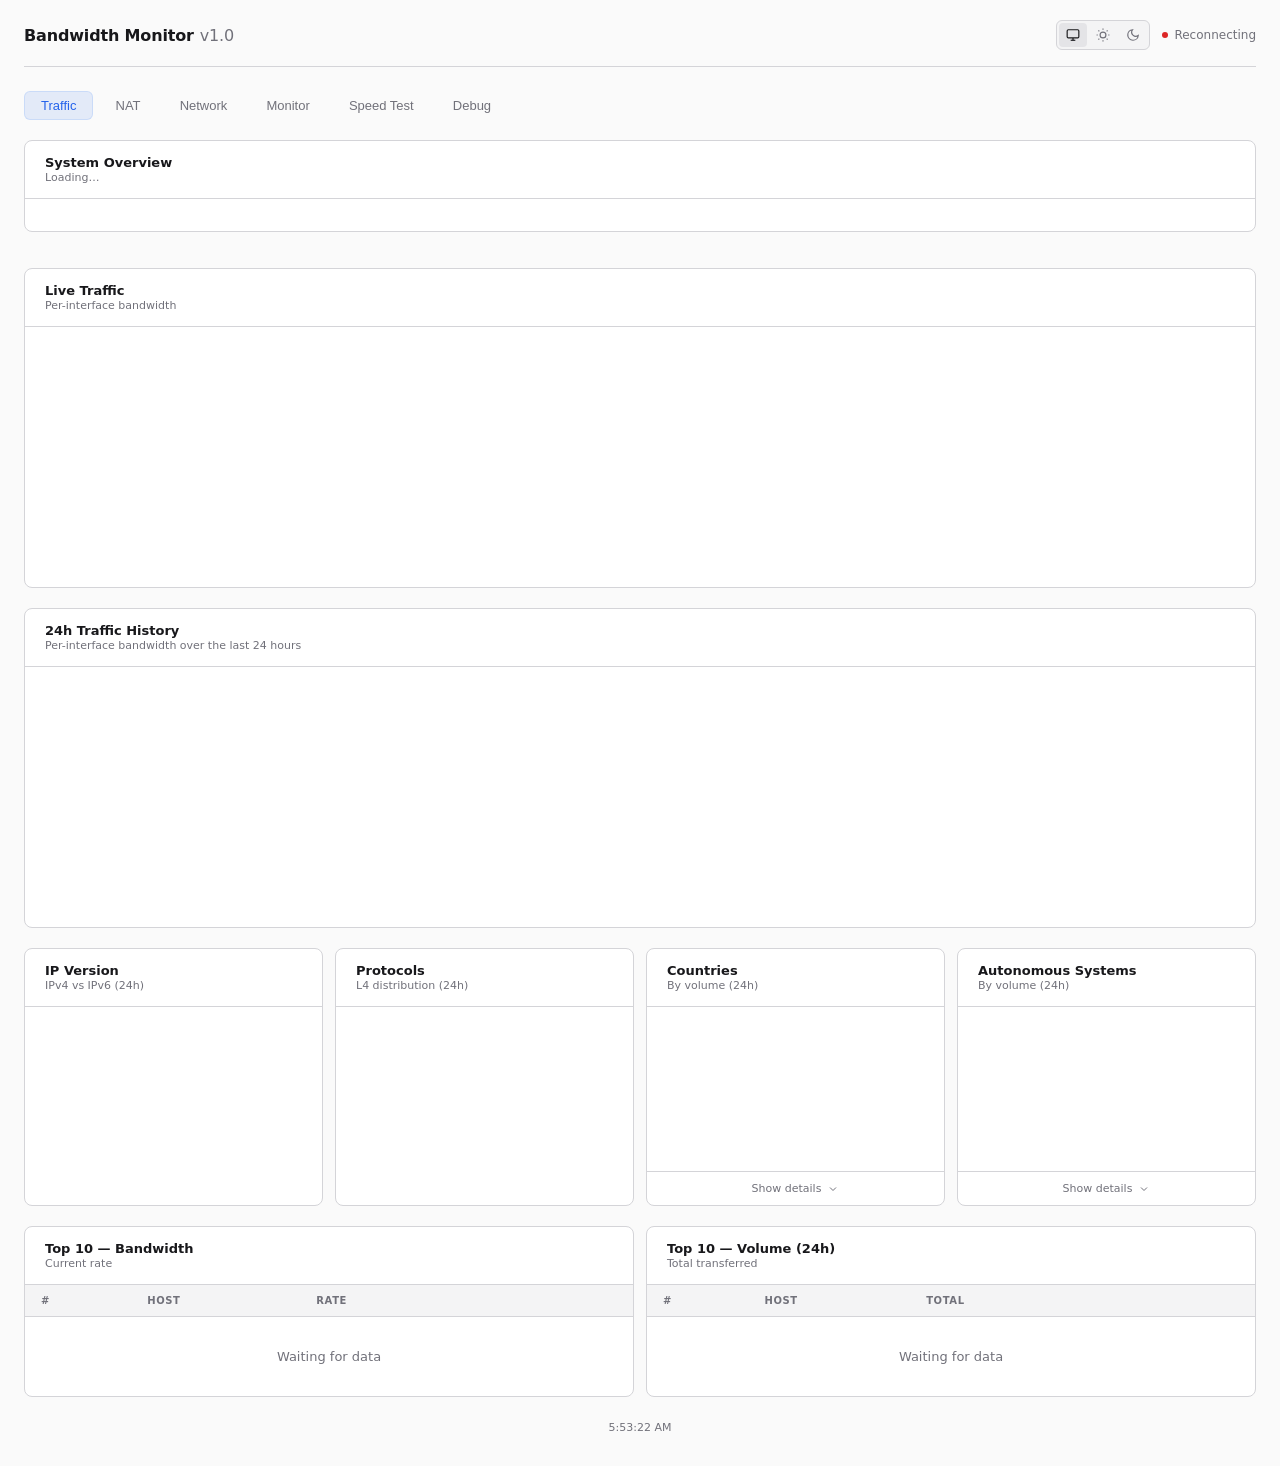
==== commit 8174126a: "debug: add multi-WAN interface binding + public IP checker and TCP port check tools Extends the Debu" ====
--- a/static/index.html
+++ b/static/index.html
@@ -927,6 +927,7 @@
                 <input type="text" id="trTarget" class="input-control" placeholder="IP or hostname (e.g. 1.1.1.1)" style="width:220px;font-family:var(--font-mono)">
                 <input type="number" id="trCount" class="input-control" value="20" min="1" max="100" style="width:70px" title="Probes per hop">
                 <span style="font-size:11px;color:var(--text-2)">probes/hop</span>
+                <select class="select-control select-control--sm debug-iface-select" id="trIfaceSelect" style="display:none" title="Choose which WAN interface to test through"></select>
                 <button class="speedtest-btn" id="trBtn" onclick="window._runTraceroute()">
                     <svg viewBox="0 0 24 24" fill="none" stroke="currentColor" stroke-width="2" style="width:14px;height:14px"><polygon points="5 3 19 12 5 21 5 3"/></svg>
                     Run
@@ -1017,6 +1018,7 @@
             </div>
             <div style="padding:12px 20px;display:flex;gap:10px;align-items:center;flex-wrap:wrap;border-top:1px solid var(--border)">
                 <input type="text" id="mtuTarget" class="input-control" placeholder="IP or hostname (e.g. 1.1.1.1)" style="width:220px;font-family:var(--font-mono)">
+                <select class="select-control select-control--sm debug-iface-select" id="mtuIfaceSelect" style="display:none" title="Choose which WAN interface to test through"></select>
                 <button class="speedtest-btn" id="mtuBtn" onclick="window._runMTUDiscovery()">
                     <svg viewBox="0 0 24 24" fill="none" stroke="currentColor" stroke-width="2" style="width:14px;height:14px"><path d="M12 2v20M2 12h20"/></svg>
                     Discover
@@ -1042,6 +1044,43 @@
                     </div>
                 </div>
                 <div id="mtuResultBody"></div>
+            </div>
+        </div>
+
+        <!-- Public IP Section -->
+        <div class="card" style="margin-bottom:16px">
+            <div class="card-header">
+                <div>
+                    <div class="card-title">Public IP</div>
+                    <div class="card-subtitle">Check the public (external) IP address as seen from a WAN uplink &mdash; useful for spotting a WAN silently egressing via the wrong interface</div>
+                </div>
+            </div>
+            <div style="padding:12px 20px;display:flex;gap:10px;align-items:center;flex-wrap:wrap;border-top:1px solid var(--border)">
+                <select class="select-control select-control--sm debug-iface-select" id="pubIPIfaceSelect" style="display:none" title="Choose which WAN interface to check"></select>
+                <button class="speedtest-btn" id="pubIPBtn" onclick="window._runPublicIPCheck()">
+                    <svg viewBox="0 0 24 24" fill="none" stroke="currentColor" stroke-width="2" style="width:14px;height:14px"><circle cx="12" cy="12" r="10"/><line x1="2" y1="12" x2="22" y2="12"/><path d="M12 2a15.3 15.3 0 0 1 4 10 15.3 15.3 0 0 1-4 10 15.3 15.3 0 0 1-4-10 15.3 15.3 0 0 1 4-10z"/></svg>
+                    Check
+                </button>
+                <span id="pubIPResult" style="font-size:13px;font-family:var(--font-mono)"></span>
+            </div>
+        </div>
+
+        <!-- TCP Port Check Section -->
+        <div class="card" style="margin-bottom:16px">
+            <div class="card-header">
+                <div>
+                    <div class="card-title">TCP Port Check</div>
+                    <div class="card-subtitle">Test whether the router can open a TCP connection to a given host:port &mdash; e.g. verify a port-forward or that a WAN isn&rsquo;t blocking a port</div>
+                </div>
+            </div>
+            <div style="padding:12px 20px;display:flex;gap:10px;align-items:center;flex-wrap:wrap;border-top:1px solid var(--border)">
+                <input type="text" id="tcpCheckTarget" class="input-control" placeholder="host:port (e.g. example.com:443)" style="width:220px;font-family:var(--font-mono)">
+                <select class="select-control select-control--sm debug-iface-select" id="tcpCheckIfaceSelect" style="display:none" title="Choose which WAN interface to test through"></select>
+                <button class="speedtest-btn" id="tcpCheckBtn" onclick="window._runTCPCheck()">
+                    <svg viewBox="0 0 24 24" fill="none" stroke="currentColor" stroke-width="2" style="width:14px;height:14px"><path d="M4 17V7a2 2 0 0 1 2-2h12a2 2 0 0 1 2 2v10a2 2 0 0 1-2 2H6a2 2 0 0 1-2-2z"/><path d="M4 8h16"/></svg>
+                    Test
+                </button>
+                <span id="tcpCheckResult" style="font-size:13px;font-family:var(--font-mono)"></span>
             </div>
         </div>
 
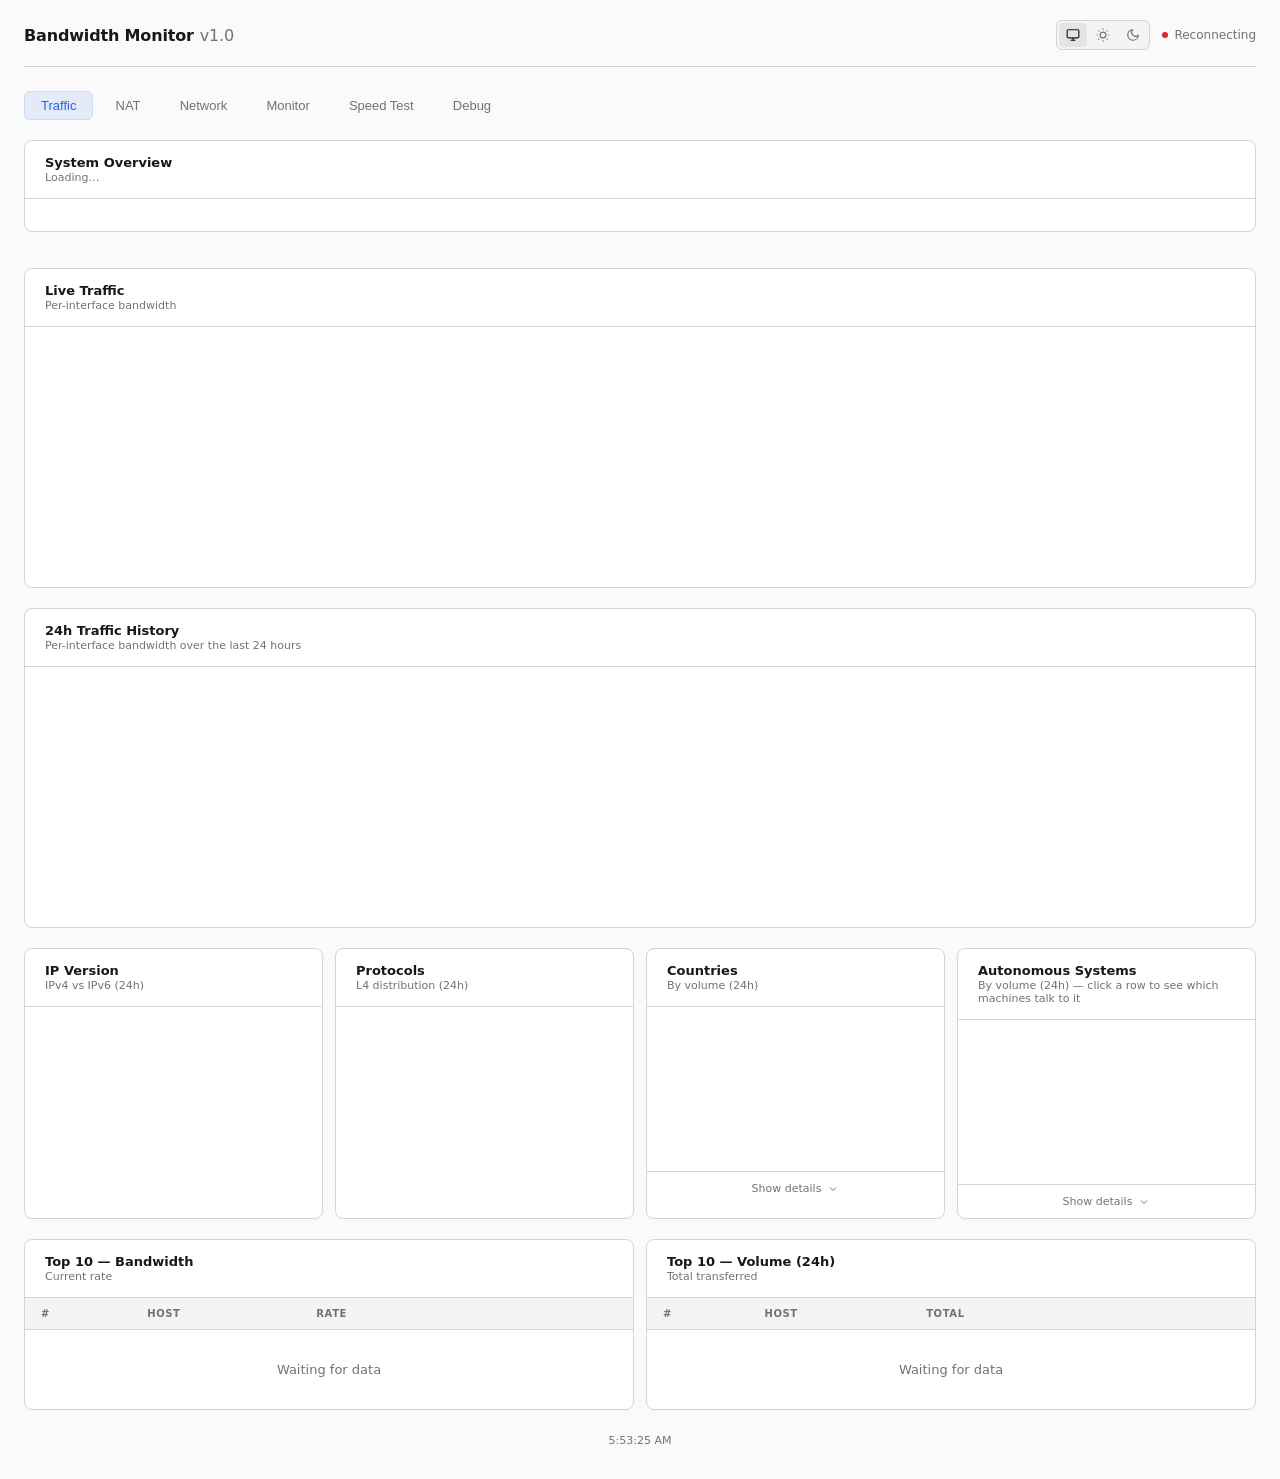
==== commit ae20f05b: "Add ASN/provider traffic drill-down with per-machine and per-IP-pair detail Adds the ability to clic" ====
--- a/static/index.html
+++ b/static/index.html
@@ -142,7 +142,7 @@
                 <div class="card-header">
                     <div>
                         <div class="card-title">Autonomous Systems</div>
-                        <div class="card-subtitle">By volume (24h)</div>
+                        <div class="card-subtitle">By volume (24h) &mdash; click a row to see which machines talk to it</div>
                     </div>
                 </div>
                 <div class="breakdown-chart-body">
@@ -160,6 +160,13 @@
                             <tr><td colspan="5" class="empty-state">Waiting for GeoIP data</td></tr>
                         </tbody>
                     </table>
+                </div>
+                <div id="asnMachinesDetail" style="display:none;padding:12px 16px 16px;border-top:1px solid var(--border)">
+                    <div style="display:flex;align-items:center;justify-content:space-between;margin-bottom:8px">
+                        <div id="asnMachinesDetailTitle" style="font-size:12px;font-weight:600;color:var(--text-2)"></div>
+                        <div onclick="window._closeASNMachinesDetail()" style="cursor:pointer;color:var(--text-3);font-size:16px;line-height:1;padding:2px 6px" title="Close">&times;</div>
+                    </div>
+                    <div id="asnMachinesDetailList" style="font-size:12px"></div>
                 </div>
             </div>
         </div>
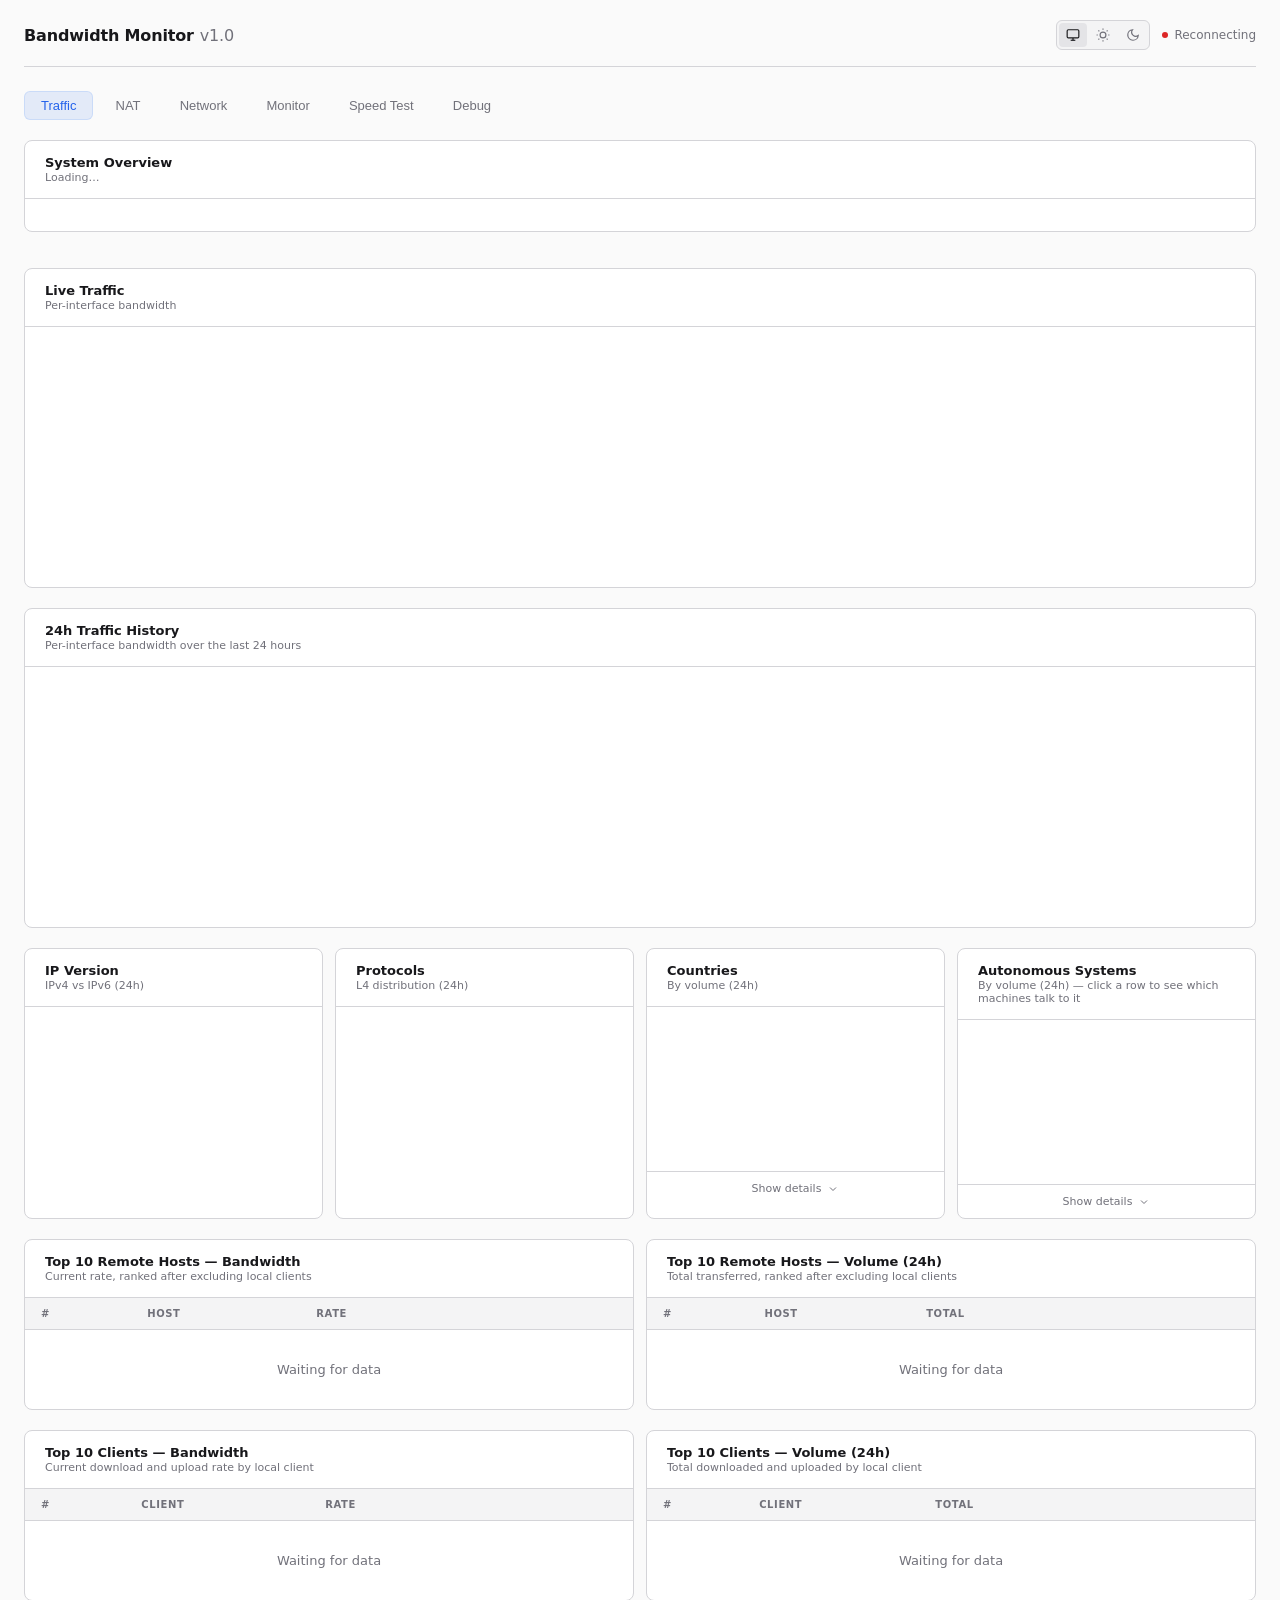
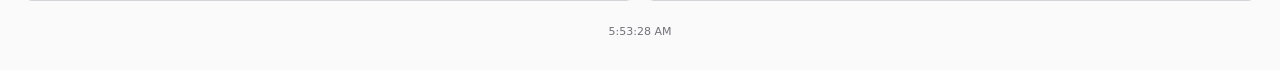
==== commit c4a14b30: "Add client bandwidth overview" ====
--- a/static/index.html
+++ b/static/index.html
@@ -177,8 +177,8 @@
             <div class="card">
                 <div class="card-header">
                     <div>
-                        <div class="card-title">Top 10 &mdash; Bandwidth</div>
-                        <div class="card-subtitle">Current rate</div>
+                        <div class="card-title">Top 10 Remote Hosts &mdash; Bandwidth</div>
+                        <div class="card-subtitle">Current rate, ranked after excluding local clients</div>
                     </div>
                 </div>
                 <table>
@@ -192,13 +192,45 @@
             <div class="card">
                 <div class="card-header">
                     <div>
-                        <div class="card-title">Top 10 &mdash; Volume (24h)</div>
-                        <div class="card-subtitle">Total transferred</div>
+                        <div class="card-title">Top 10 Remote Hosts &mdash; Volume (24h)</div>
+                        <div class="card-subtitle">Total transferred, ranked after excluding local clients</div>
                     </div>
                 </div>
                 <table>
                     <thead><tr><th>#</th><th>Host</th><th>Total</th><th style="width:28%"></th></tr></thead>
                     <tbody id="volTable">
+                        <tr><td colspan="4" class="empty-state">Waiting for data</td></tr>
+                    </tbody>
+                </table>
+            </div>
+        </div>
+
+        <div class="two-col client-overview">
+            <div class="card">
+                <div class="card-header">
+                    <div>
+                        <div class="card-title">Top 10 Clients &mdash; Bandwidth</div>
+                        <div class="card-subtitle">Current download and upload rate by local client</div>
+                    </div>
+                </div>
+                <table>
+                    <thead><tr><th>#</th><th>Client</th><th>Rate</th><th style="width:28%"></th></tr></thead>
+                    <tbody id="clientBwTable">
+                        <tr><td colspan="4" class="empty-state">Waiting for data</td></tr>
+                    </tbody>
+                </table>
+            </div>
+
+            <div class="card">
+                <div class="card-header">
+                    <div>
+                        <div class="card-title">Top 10 Clients &mdash; Volume (24h)</div>
+                        <div class="card-subtitle">Total downloaded and uploaded by local client</div>
+                    </div>
+                </div>
+                <table>
+                    <thead><tr><th>#</th><th>Client</th><th>Total</th><th style="width:28%"></th></tr></thead>
+                    <tbody id="clientVolTable">
                         <tr><td colspan="4" class="empty-state">Waiting for data</td></tr>
                     </tbody>
                 </table>
--- a/static/style.css
+++ b/static/style.css
@@ -494,6 +494,10 @@
     gap: 12px;
 }
 
+.client-overview {
+    margin-top: 20px;
+}
+
 /* ── Four-column layout for breakdown charts ── */
 .breakdown-row {
     display: grid;
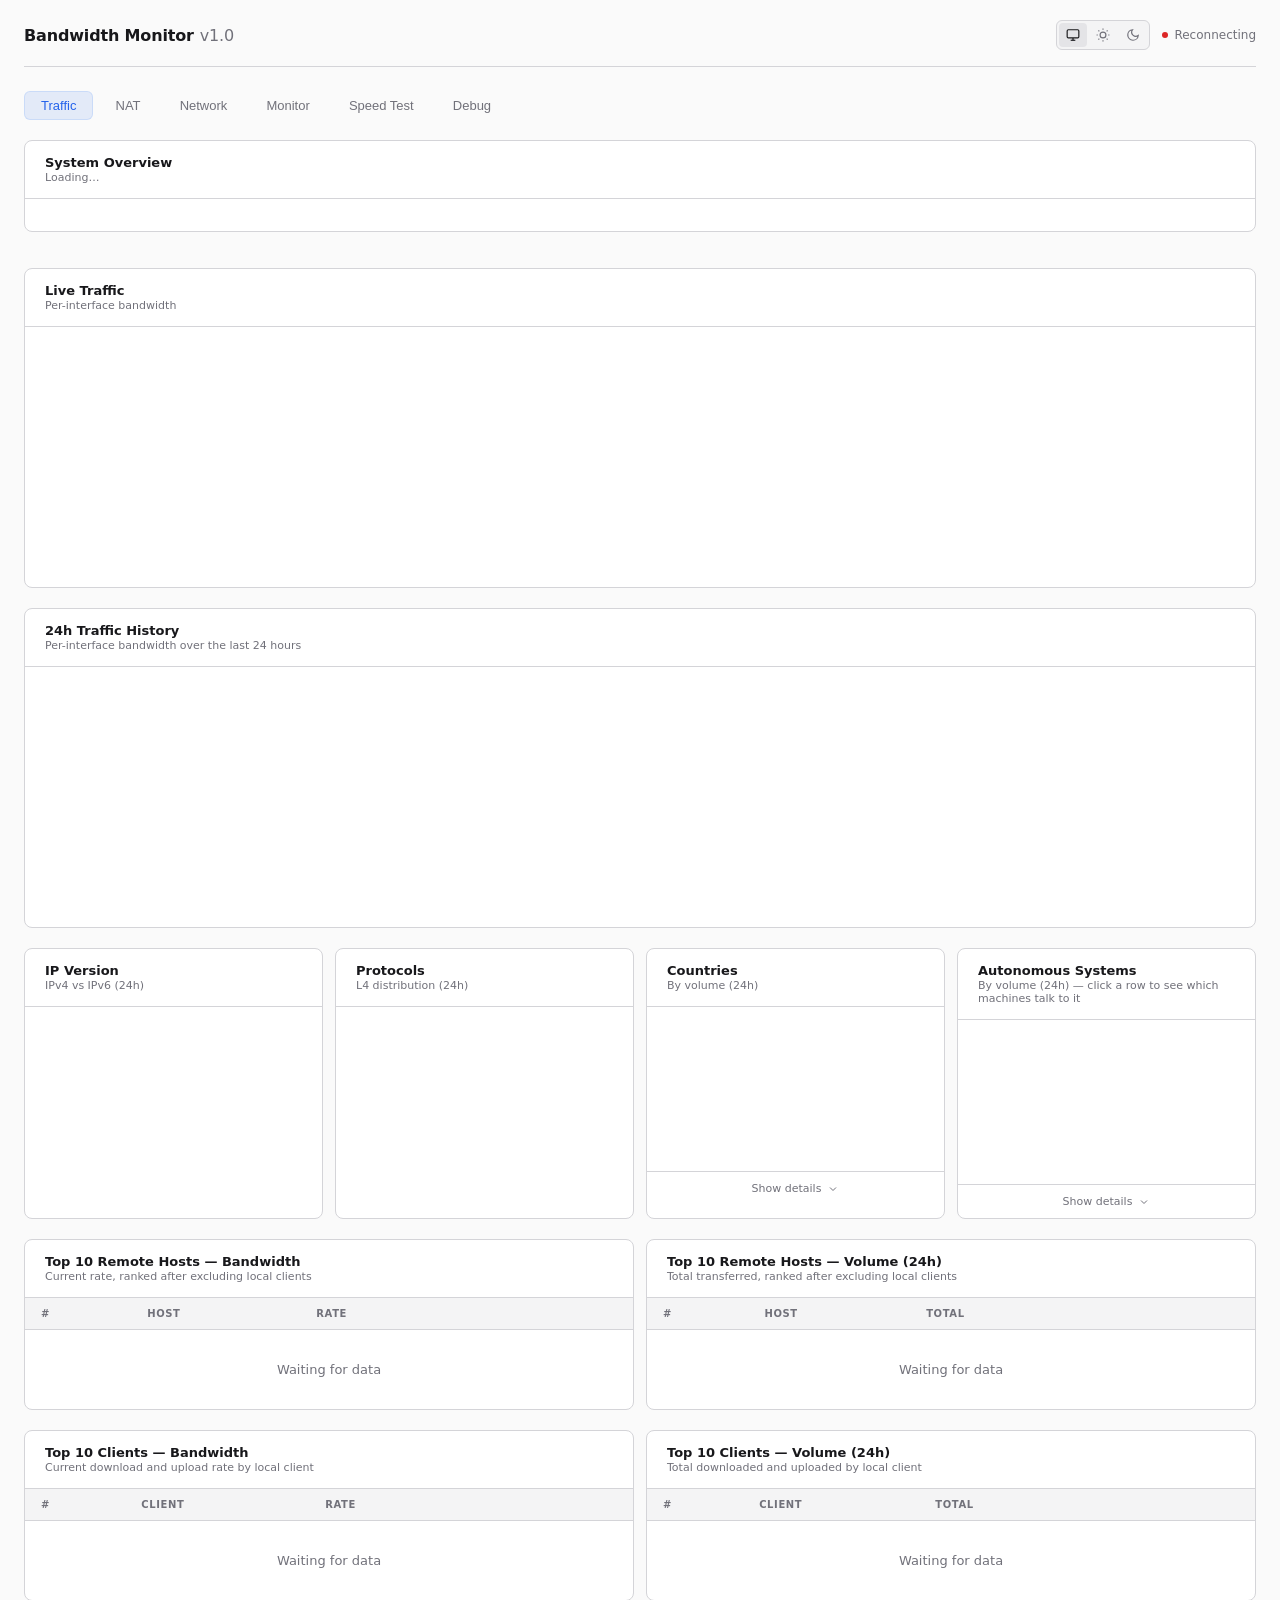
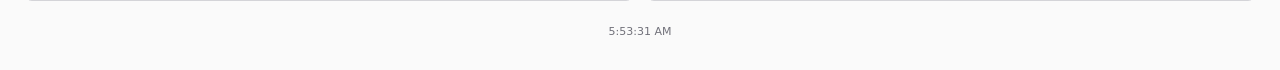
==== commit 00023e21: "latency: probe each WAN separately on multi-WAN hosts; add capture-health card On hosts with two or " ====
--- a/static/index.html
+++ b/static/index.html
@@ -860,9 +860,21 @@
                     <div class="card-subtitle">Continuous ICMP ping &amp; HTTPS connection probes &mdash; updated every 2s, 15-minute history</div>
                 </div>
             </div>
+            <div id="latencyWANCompare" style="padding:12px 12px 0;display:none"></div>
             <div id="latencyTargets" style="padding:12px">
                 <div style="text-align:center;padding:32px 16px;color:var(--text-2)">Waiting for latency data&hellip;<br><span style="font-size:11px">Requires CAP_NET_RAW for ICMP probes</span></div>
             </div>
+        </div>
+
+        <!-- Capture health (hidden where kernel capture counters are unavailable) -->
+        <div class="card" id="captureHealthSection" style="margin-bottom:16px;display:none">
+            <div class="card-header">
+                <div>
+                    <div class="card-title">Capture Health</div>
+                    <div class="card-subtitle">Kernel capture ring per device &mdash; last 10s; warn &ge;0.1% drops, alert &ge;1%</div>
+                </div>
+            </div>
+            <div id="captureHealth" style="padding:12px"></div>
         </div>
 
         </div><!-- /tabMonitor -->
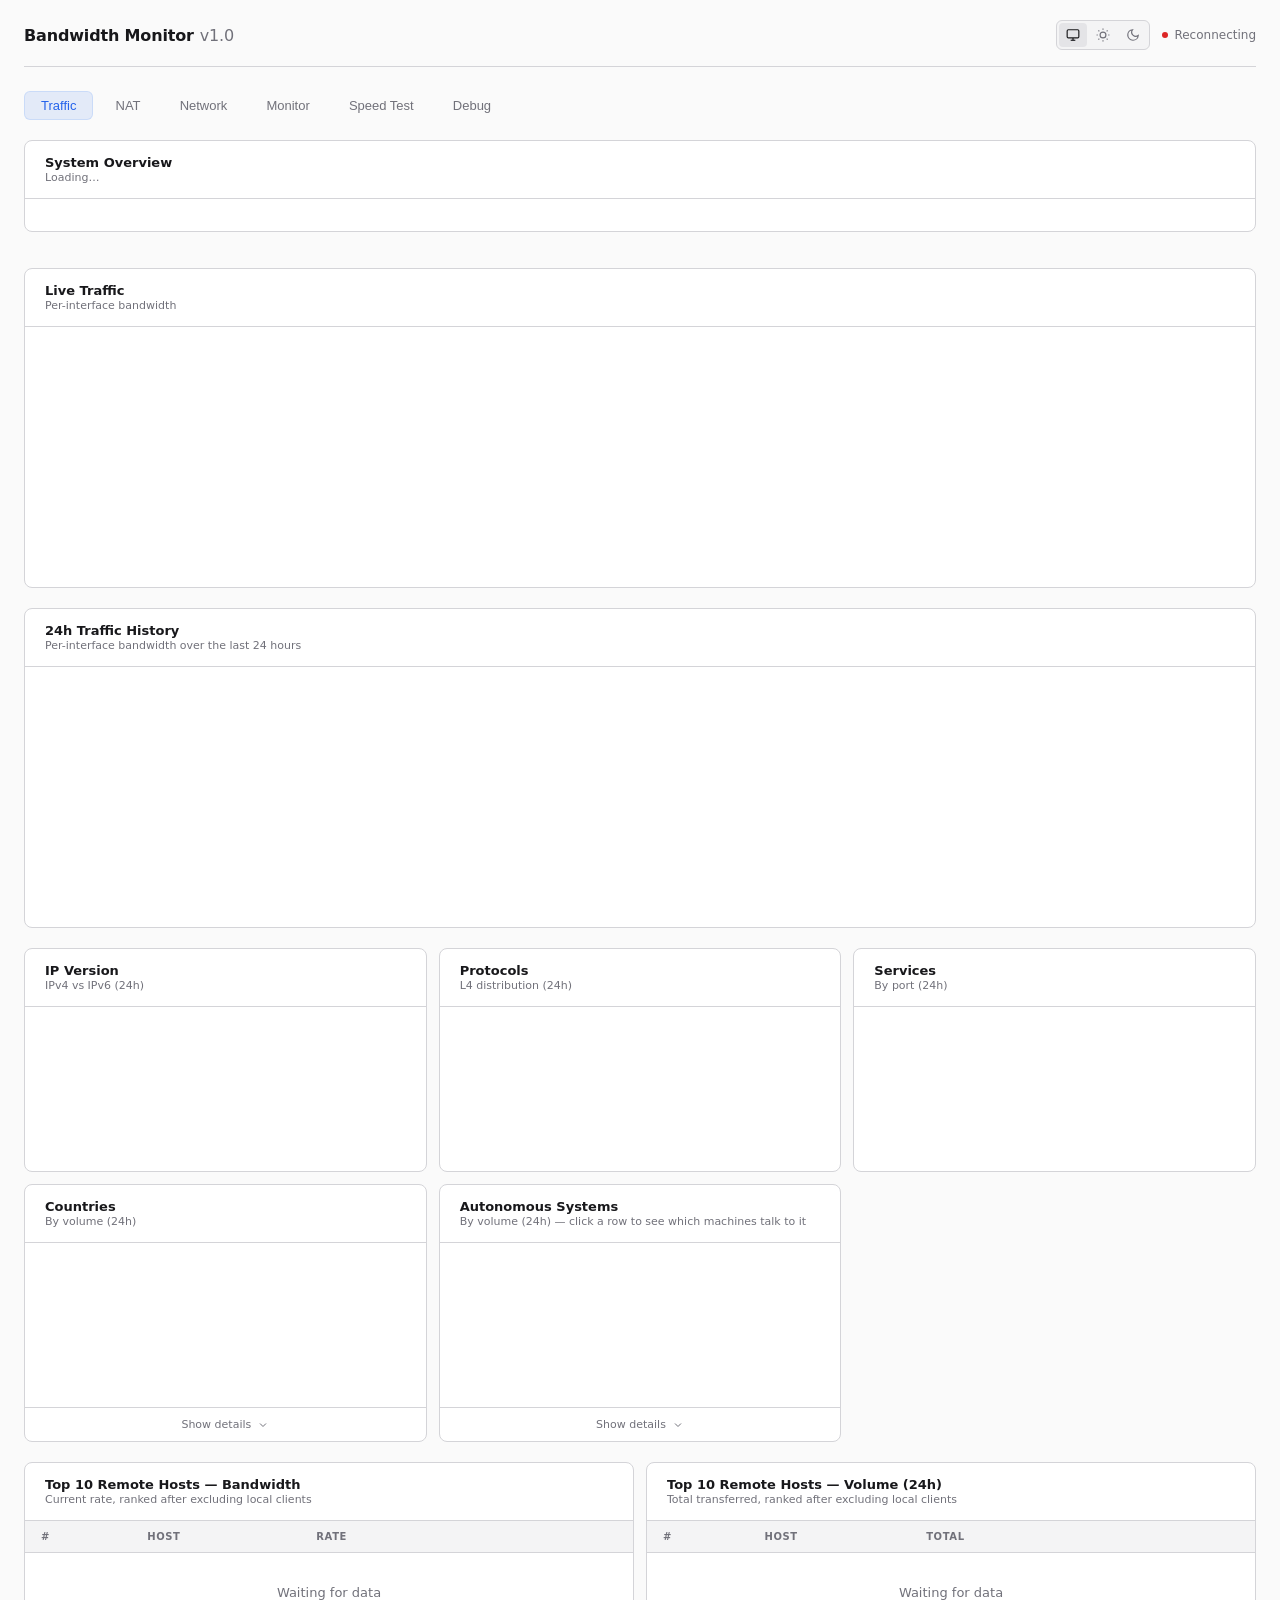
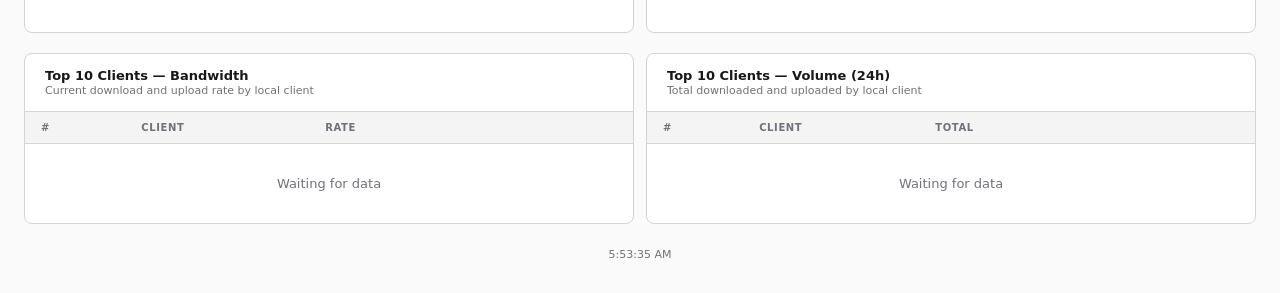
==== commit 8d412339: "Add a 24h service breakdown classified by port Classify each packet into a fixed set of services (HT" ====
--- a/static/index.html
+++ b/static/index.html
@@ -86,7 +86,7 @@
             </div>
         </div>
 
-        <div class="breakdown-row">
+        <div class="breakdown-row breakdown-row-5">
             <div class="breakdown-card" id="ipvSection">
                 <div class="card-header">
                     <div>
@@ -110,6 +110,19 @@
                 <div class="breakdown-chart-body">
                     <div class="breakdown-chart-wrap"><canvas id="protoChart"></canvas></div>
                     <div class="breakdown-legend" id="protoLegend"></div>
+                </div>
+            </div>
+
+            <div class="breakdown-card" id="serviceSection">
+                <div class="card-header">
+                    <div>
+                        <div class="card-title">Services</div>
+                        <div class="card-subtitle">By port (24h)</div>
+                    </div>
+                </div>
+                <div class="breakdown-chart-body">
+                    <div class="breakdown-chart-wrap"><canvas id="serviceChart"></canvas></div>
+                    <div class="breakdown-legend" id="serviceLegend"></div>
                 </div>
             </div>
 
--- a/static/style.css
+++ b/static/style.css
@@ -506,6 +506,10 @@
     margin-bottom: 20px;
 }
 
+.breakdown-row.breakdown-row-5 {
+    grid-template-columns: repeat(5, 1fr);
+}
+
 .breakdown-card {
     background: var(--bg-1);
     border: 1px solid var(--border);
@@ -573,12 +577,16 @@
     display: block;
 }
 
+@media (max-width: 1500px) {
+    .breakdown-row.breakdown-row-5 { grid-template-columns: repeat(3, 1fr); }
+}
+
 @media (max-width: 1200px) {
-    .breakdown-row { grid-template-columns: 1fr 1fr; }
+    .breakdown-row, .breakdown-row.breakdown-row-5 { grid-template-columns: 1fr 1fr; }
 }
 
 @media (max-width: 700px) {
-    .breakdown-row { grid-template-columns: 1fr; }
+    .breakdown-row, .breakdown-row.breakdown-row-5 { grid-template-columns: 1fr; }
 }
 
 @media (max-width: 900px) {
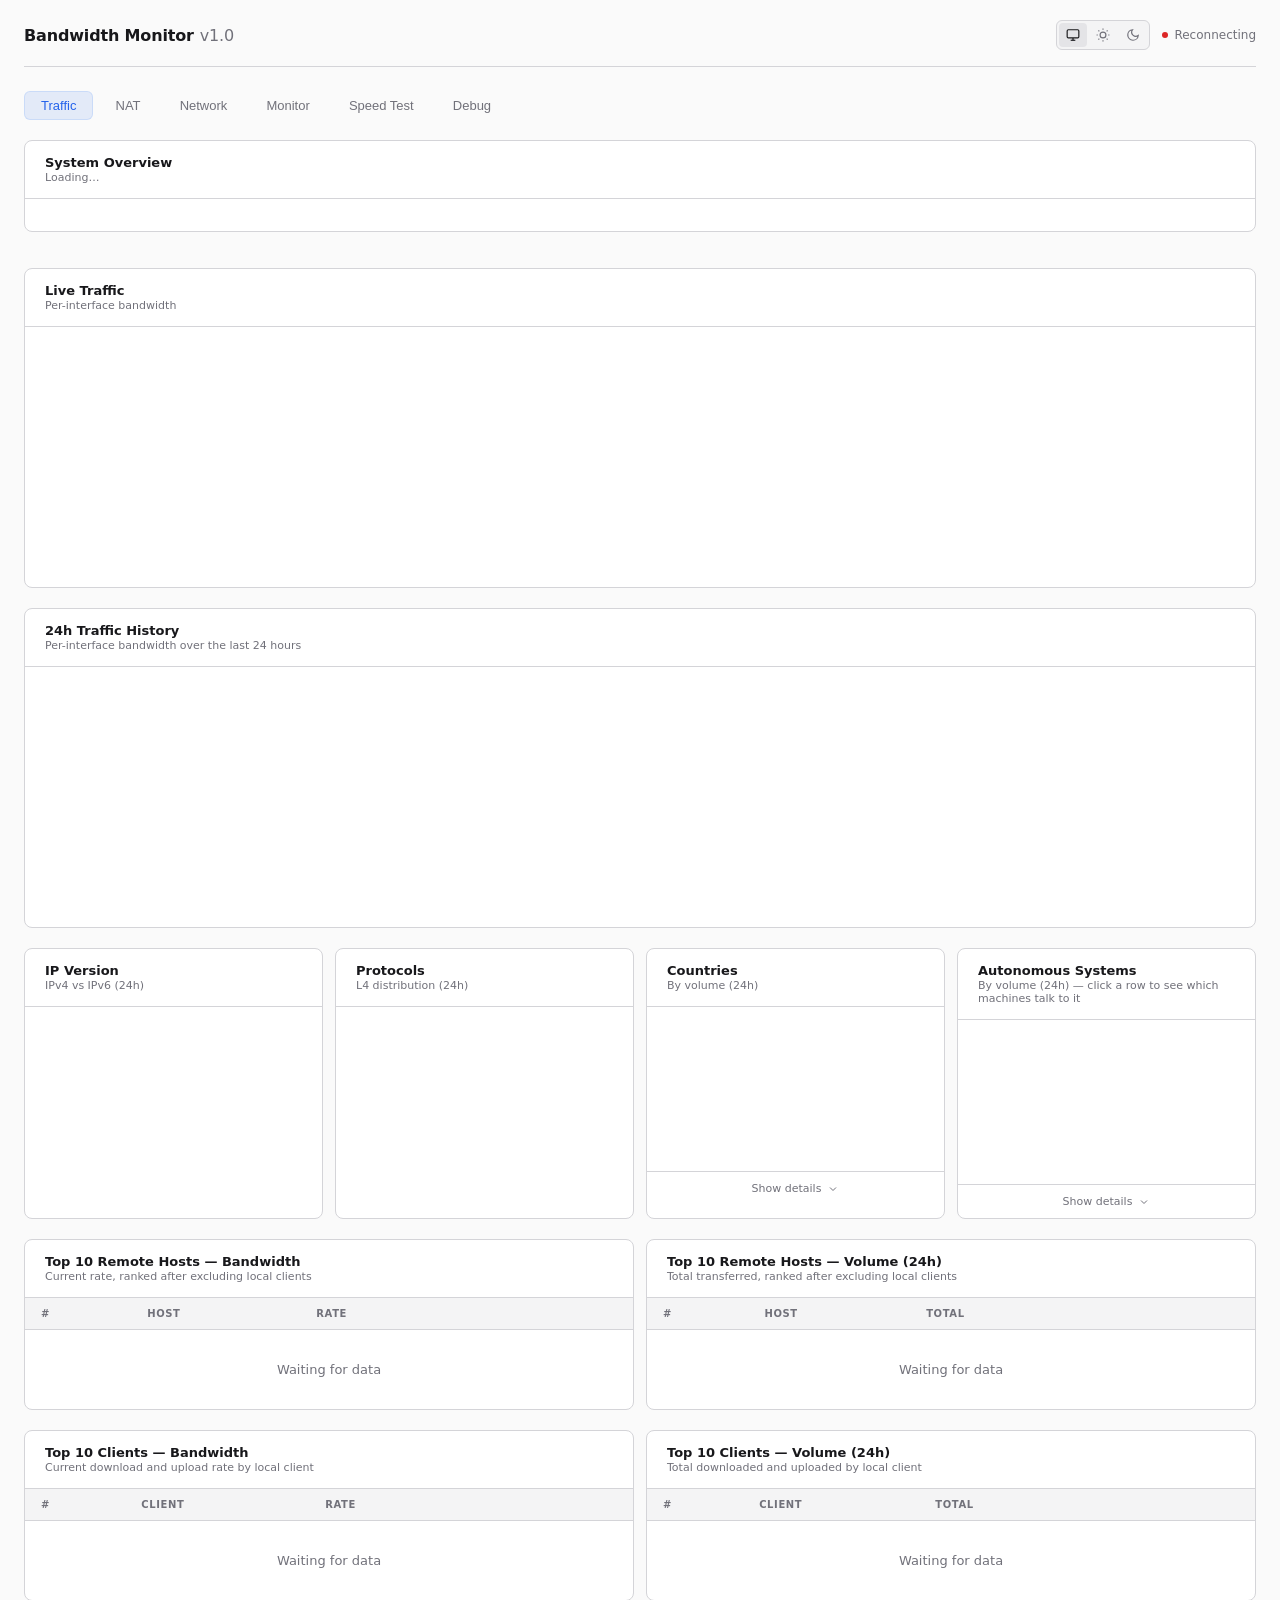
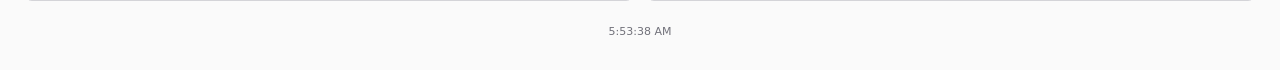
==== commit 3ac0c239: "latency: per-WAN probes on multi-WAN hosts; capture-health card (#154) * latency: probe each WAN sep" ====
--- a/static/index.html
+++ b/static/index.html
@@ -86,7 +86,7 @@
             </div>
         </div>
 
-        <div class="breakdown-row breakdown-row-5">
+        <div class="breakdown-row">
             <div class="breakdown-card" id="ipvSection">
                 <div class="card-header">
                     <div>
@@ -110,19 +110,6 @@
                 <div class="breakdown-chart-body">
                     <div class="breakdown-chart-wrap"><canvas id="protoChart"></canvas></div>
                     <div class="breakdown-legend" id="protoLegend"></div>
-                </div>
-            </div>
-
-            <div class="breakdown-card" id="serviceSection">
-                <div class="card-header">
-                    <div>
-                        <div class="card-title">Services</div>
-                        <div class="card-subtitle">By port (24h)</div>
-                    </div>
-                </div>
-                <div class="breakdown-chart-body">
-                    <div class="breakdown-chart-wrap"><canvas id="serviceChart"></canvas></div>
-                    <div class="breakdown-legend" id="serviceLegend"></div>
                 </div>
             </div>
 
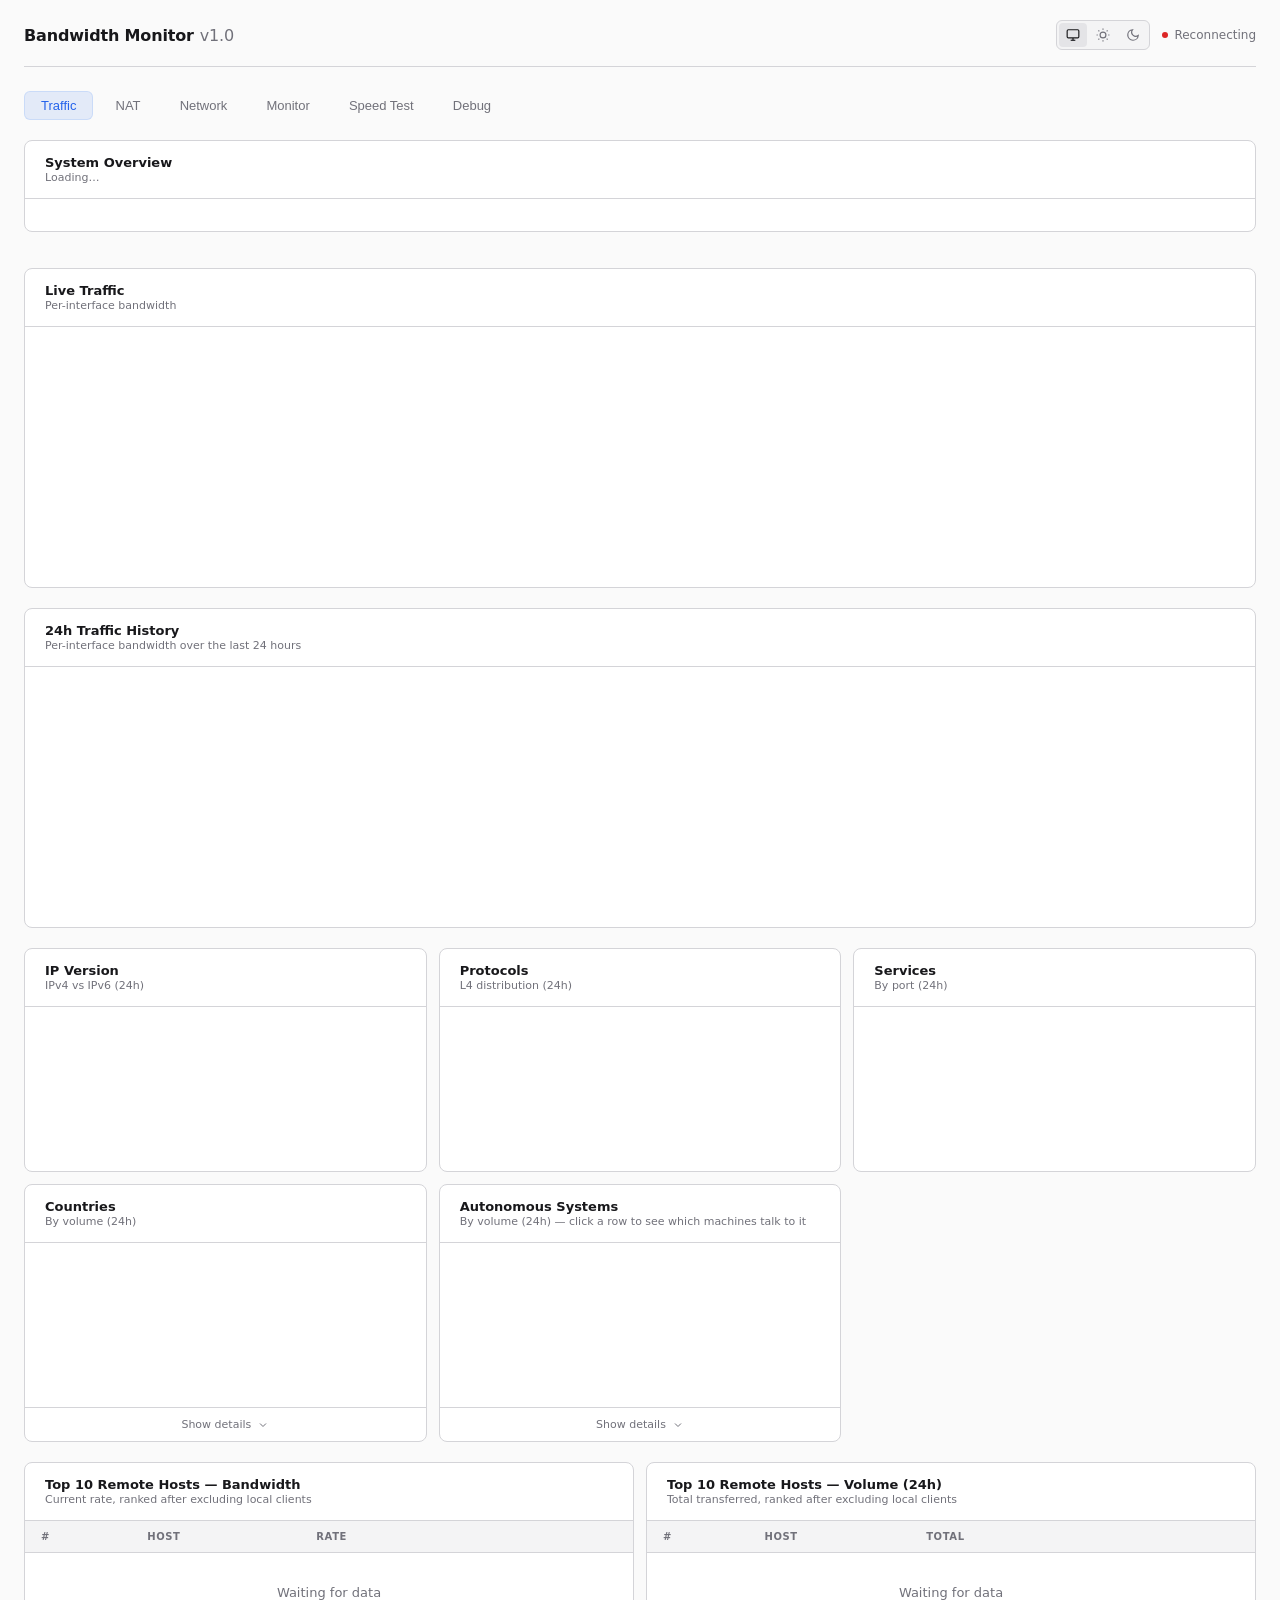
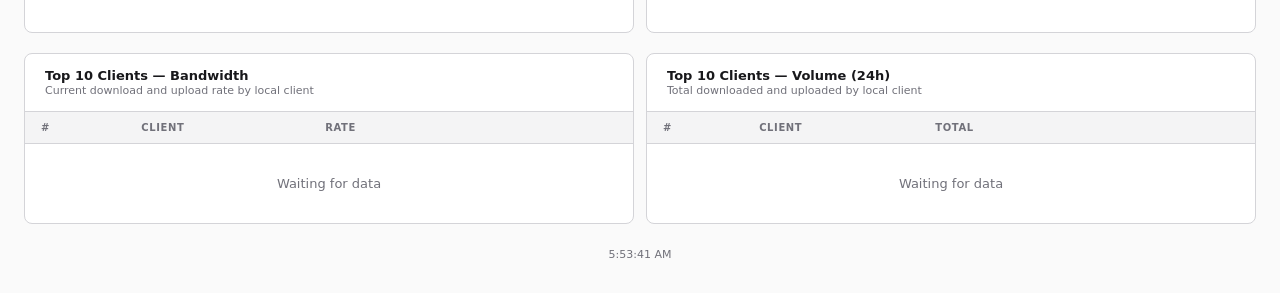
==== commit 6b5ae4bb: "Add a 24h service breakdown classified by port (#155) Classify each packet into a fixed set of servi" ====
--- a/static/index.html
+++ b/static/index.html
@@ -86,7 +86,7 @@
             </div>
         </div>
 
-        <div class="breakdown-row">
+        <div class="breakdown-row breakdown-row-5">
             <div class="breakdown-card" id="ipvSection">
                 <div class="card-header">
                     <div>
@@ -110,6 +110,19 @@
                 <div class="breakdown-chart-body">
                     <div class="breakdown-chart-wrap"><canvas id="protoChart"></canvas></div>
                     <div class="breakdown-legend" id="protoLegend"></div>
+                </div>
+            </div>
+
+            <div class="breakdown-card" id="serviceSection">
+                <div class="card-header">
+                    <div>
+                        <div class="card-title">Services</div>
+                        <div class="card-subtitle">By port (24h)</div>
+                    </div>
+                </div>
+                <div class="breakdown-chart-body">
+                    <div class="breakdown-chart-wrap"><canvas id="serviceChart"></canvas></div>
+                    <div class="breakdown-legend" id="serviceLegend"></div>
                 </div>
             </div>
 
